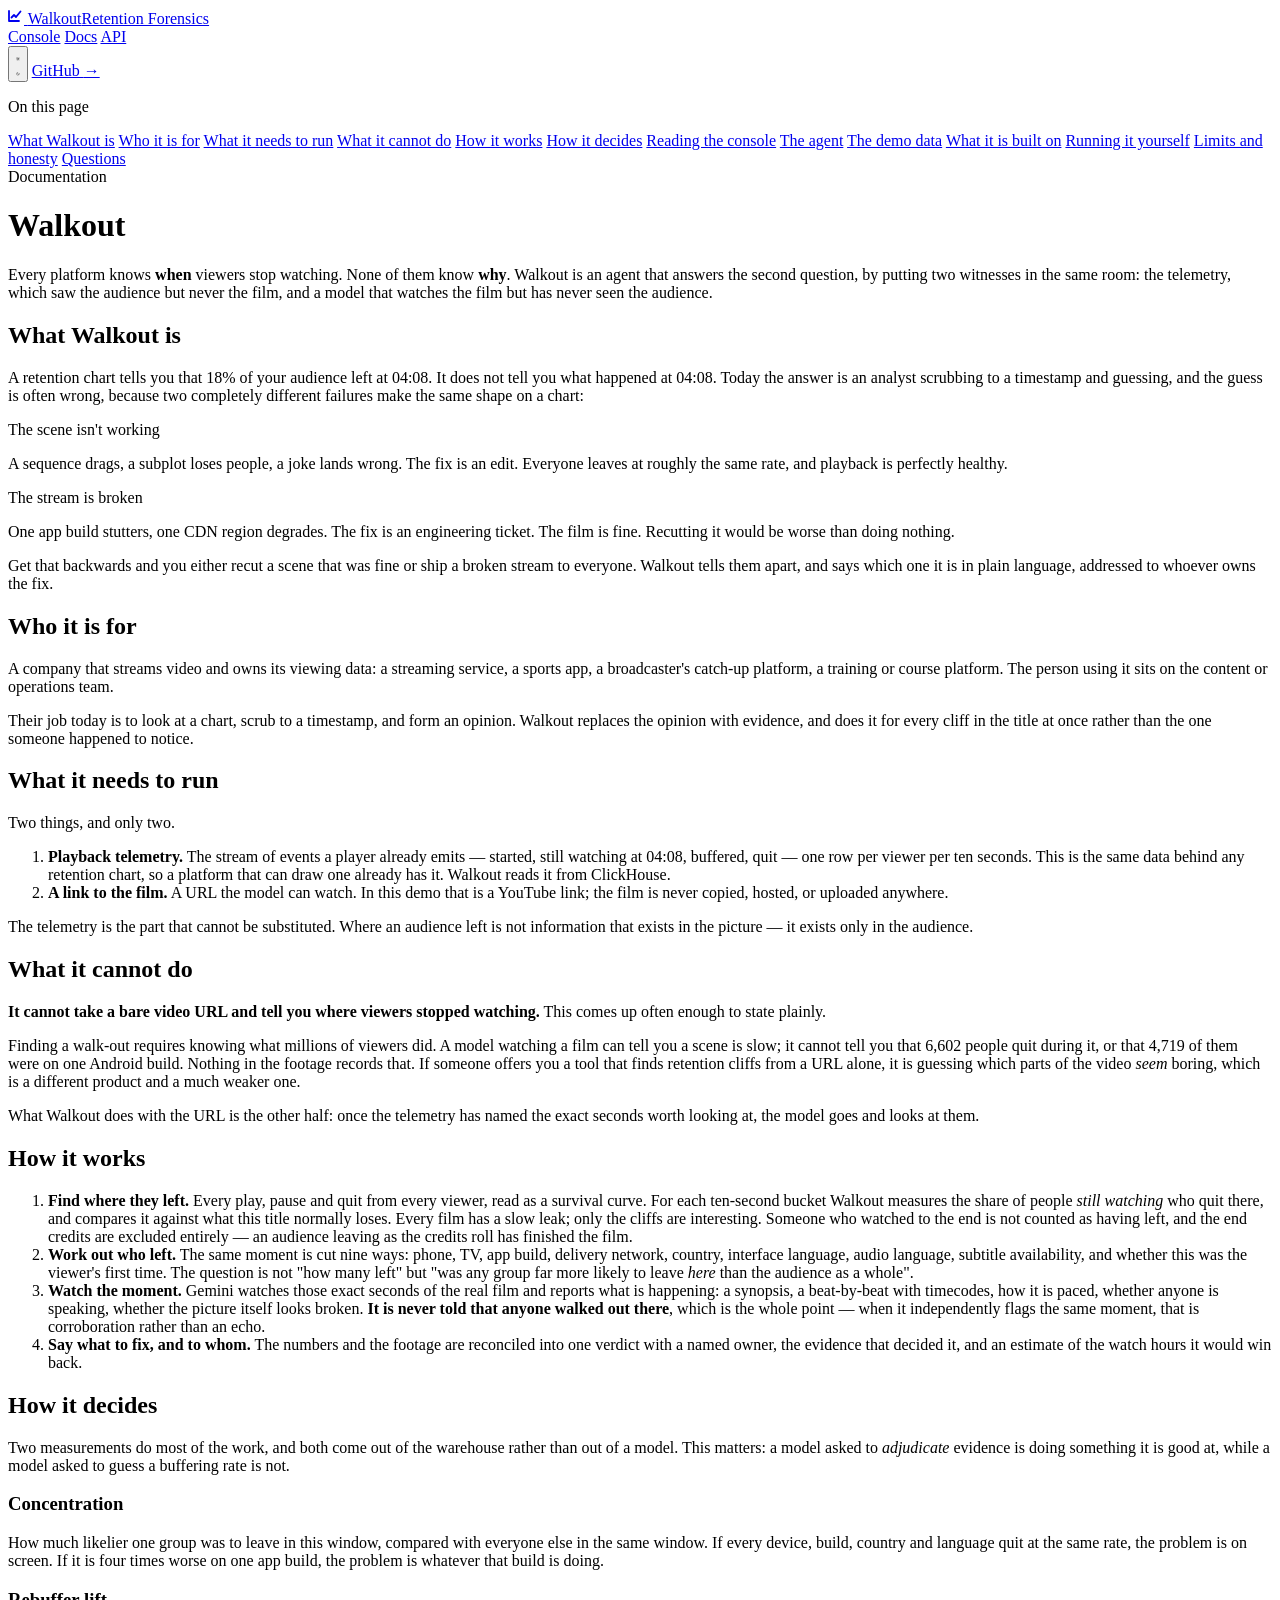
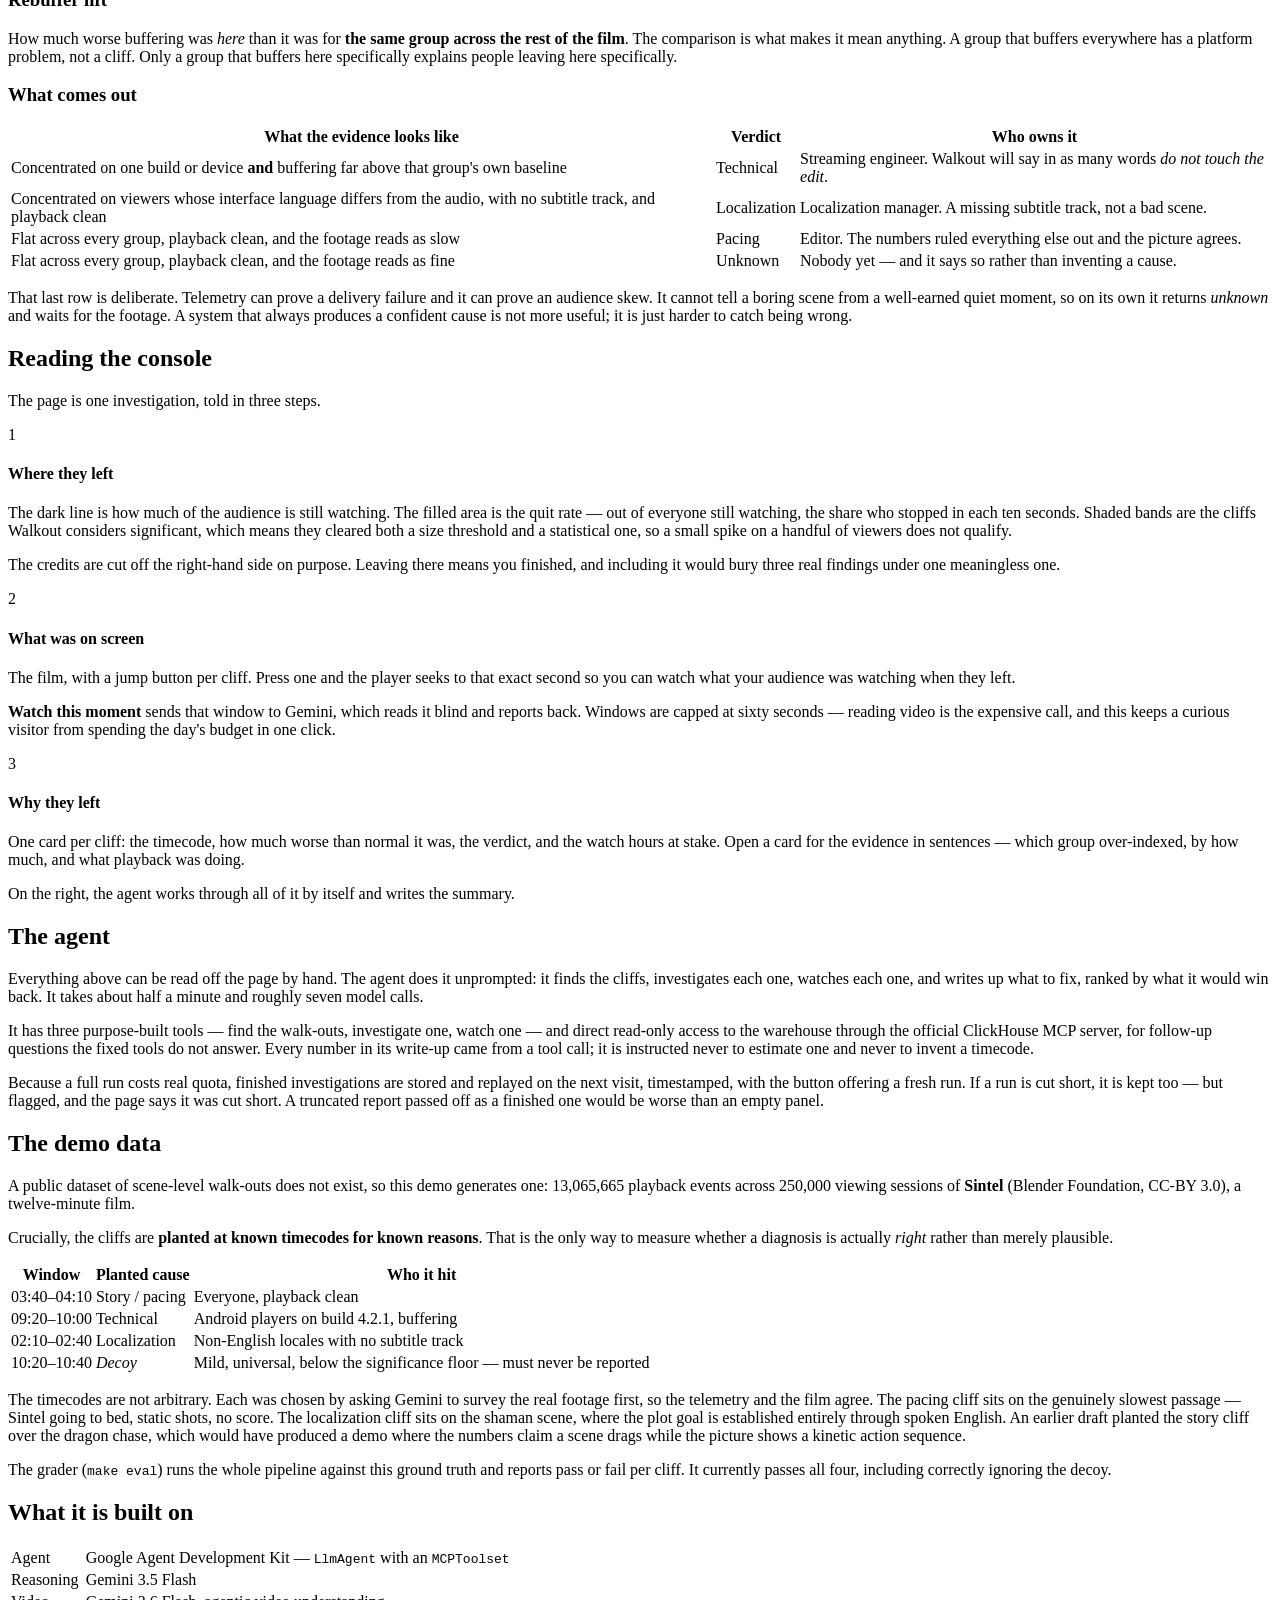
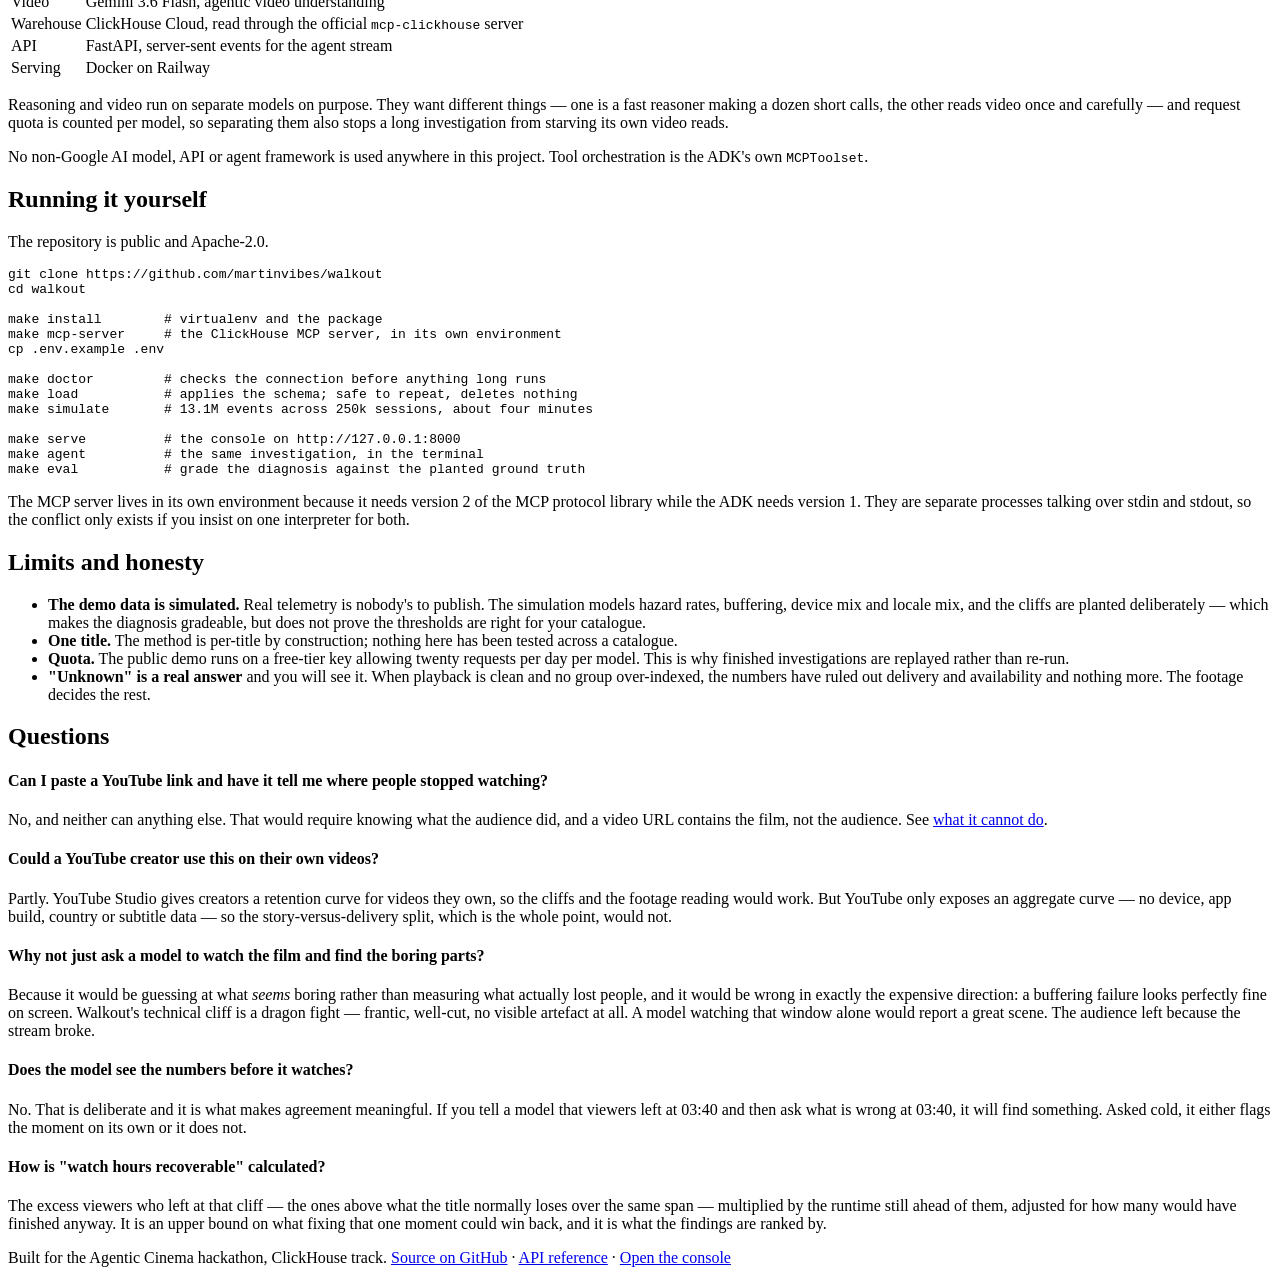
==== src/walkout/web/static/docs.html @ 2058d9d8 "Make the quiet text readable, and write the documentation The muted text colour failed the contrast " ====
<!doctype html>
<html lang="en" data-theme="light">
<head>
<meta charset="utf-8">
<meta name="viewport" content="width=device-width, initial-scale=1">
<title>Walkout — documentation</title>
<meta name="description" content="What Walkout is, who it is for, what it needs to run, and how it decides why an audience stopped watching.">
<link rel="preconnect" href="https://fonts.googleapis.com">
<link rel="preconnect" href="https://fonts.gstatic.com" crossorigin>
<link href="https://fonts.googleapis.com/css2?family=Inter+Tight:wght@400;500;600;700&family=JetBrains+Mono:wght@400;500;600&display=swap" rel="stylesheet">
<link rel="stylesheet" href="/static/styles.css">
<link rel="stylesheet" href="/static/docs.css">
<link rel="icon" href="data:image/svg+xml,<svg xmlns='http://www.w3.org/2000/svg' viewBox='0 0 100 100'><text y='.9em' font-size='90'>📉</text></svg>">
</head>
<body>

<nav class="nav" id="nav">
  <div class="shell">
    <a class="brand" href="/">
      <span class="mark" aria-hidden="true">
        <svg width="16" height="16" viewBox="0 0 16 16" fill="none" stroke="currentColor" stroke-width="1.8" stroke-linecap="round" stroke-linejoin="round">
          <path d="M1 3v10h10"/><path d="M3.5 9.5 6 7l2 2 4.5-5.5"/>
        </svg>
      </span>
      <span>Walkout<span class="sub">Retention Forensics</span></span>
    </a>

    <div class="nav-links">
      <a href="/#console">Console</a>
      <a href="/docs" class="here">Docs</a>
      <a href="/api/docs">API</a>
    </div>

    <div class="nav-right">
      <button class="icon-btn" id="theme" aria-label="Switch theme" title="Switch theme">
        <svg class="sun" viewBox="0 0 24 24" fill="none" stroke="currentColor" stroke-width="2" stroke-linecap="round"><circle cx="12" cy="12" r="4"/><path d="M12 2v2M12 20v2M4.9 4.9l1.4 1.4M17.7 17.7l1.4 1.4M2 12h2M20 12h2M4.9 19.1l1.4-1.4M17.7 6.3l1.4-1.4"/></svg>
        <svg class="moon" viewBox="0 0 24 24" fill="none" stroke="currentColor" stroke-width="2" stroke-linecap="round" stroke-linejoin="round"><path d="M21 12.8A9 9 0 1 1 11.2 3a7 7 0 0 0 9.8 9.8z"/></svg>
      </button>
      <a class="btn" href="https://github.com/martinvibes/walkout" target="_blank" rel="noopener">
        GitHub <span class="arrow">→</span>
      </a>
    </div>
  </div>
</nav>

<div class="docs shell">

  <aside class="toc" id="toc">
    <p class="toc-label">On this page</p>
    <nav>
      <a href="#what">What Walkout is</a>
      <a href="#who">Who it is for</a>
      <a href="#needs">What it needs to run</a>
      <a href="#cannot">What it cannot do</a>
      <a href="#method">How it works</a>
      <a href="#rules">How it decides</a>
      <a href="#console-guide">Reading the console</a>
      <a href="#agent">The agent</a>
      <a href="#data">The demo data</a>
      <a href="#stack">What it is built on</a>
      <a href="#run">Running it yourself</a>
      <a href="#limits">Limits and honesty</a>
      <a href="#faq">Questions</a>
    </nav>
  </aside>

  <main class="doc-body">

    <header class="doc-head">
      <span class="eyebrow static">Documentation</span>
      <h1>Walkout</h1>
      <p class="doc-lede">
        Every platform knows <b>when</b> viewers stop watching. None of them know <b>why</b>.
        Walkout is an agent that answers the second question, by putting two witnesses in the
        same room: the telemetry, which saw the audience but never the film, and a model that
        watches the film but has never seen the audience.
      </p>
    </header>

    <!-- ---------------------------------------------------------------- -->
    <section id="what">
      <h2>What Walkout is</h2>
      <p>
        A retention chart tells you that 18% of your audience left at 04:08. It does not tell
        you what happened at 04:08. Today the answer is an analyst scrubbing to a timestamp
        and guessing, and the guess is often wrong, because two completely different failures
        make the same shape on a chart:
      </p>

      <div class="two-up">
        <div class="panel">
          <span class="panel-tag" style="--tag:var(--cause-pacing)">The scene isn't working</span>
          <p>A sequence drags, a subplot loses people, a joke lands wrong. The fix is an edit.
             Everyone leaves at roughly the same rate, and playback is perfectly healthy.</p>
        </div>
        <div class="panel">
          <span class="panel-tag" style="--tag:var(--cause-technical)">The stream is broken</span>
          <p>One app build stutters, one CDN region degrades. The fix is an engineering ticket.
             The film is fine. Recutting it would be worse than doing nothing.</p>
        </div>
      </div>

      <p>
        Get that backwards and you either recut a scene that was fine or ship a broken stream
        to everyone. Walkout tells them apart, and says which one it is in plain language,
        addressed to whoever owns the fix.
      </p>
    </section>

    <!-- ---------------------------------------------------------------- -->
    <section id="who">
      <h2>Who it is for</h2>
      <p>
        A company that streams video and owns its viewing data: a streaming service, a sports
        app, a broadcaster's catch-up platform, a training or course platform. The person
        using it sits on the content or operations team.
      </p>
      <p>
        Their job today is to look at a chart, scrub to a timestamp, and form an opinion.
        Walkout replaces the opinion with evidence, and does it for every cliff in the title
        at once rather than the one someone happened to notice.
      </p>
    </section>

    <!-- ---------------------------------------------------------------- -->
    <section id="needs">
      <h2>What it needs to run</h2>
      <p>Two things, and only two.</p>

      <ol class="steps">
        <li>
          <b>Playback telemetry.</b> The stream of events a player already emits — started,
          still watching at 04:08, buffered, quit — one row per viewer per ten seconds. This
          is the same data behind any retention chart, so a platform that can draw one already
          has it. Walkout reads it from ClickHouse.
        </li>
        <li>
          <b>A link to the film.</b> A URL the model can watch. In this demo that is a YouTube
          link; the film is never copied, hosted, or uploaded anywhere.
        </li>
      </ol>

      <p class="callout">
        The telemetry is the part that cannot be substituted. Where an audience left is not
        information that exists in the picture — it exists only in the audience.
      </p>
    </section>

    <!-- ---------------------------------------------------------------- -->
    <section id="cannot">
      <h2>What it cannot do</h2>
      <p>
        <b>It cannot take a bare video URL and tell you where viewers stopped watching.</b>
        This comes up often enough to state plainly.
      </p>
      <p>
        Finding a walk-out requires knowing what millions of viewers did. A model watching a
        film can tell you a scene is slow; it cannot tell you that 6,602 people quit during
        it, or that 4,719 of them were on one Android build. Nothing in the footage records
        that. If someone offers you a tool that finds retention cliffs from a URL alone, it is
        guessing which parts of the video <i>seem</i> boring, which is a different product and
        a much weaker one.
      </p>
      <p>
        What Walkout does with the URL is the other half: once the telemetry has named the
        exact seconds worth looking at, the model goes and looks at them.
      </p>
    </section>

    <!-- ---------------------------------------------------------------- -->
    <section id="method">
      <h2>How it works</h2>

      <ol class="steps big">
        <li>
          <b>Find where they left.</b>
          Every play, pause and quit from every viewer, read as a survival curve. For each
          ten-second bucket Walkout measures the share of people <i>still watching</i> who quit
          there, and compares it against what this title normally loses. Every film has a slow
          leak; only the cliffs are interesting. Someone who watched to the end is not counted
          as having left, and the end credits are excluded entirely — an audience leaving as
          the credits roll has finished the film.
        </li>
        <li>
          <b>Work out who left.</b>
          The same moment is cut nine ways: phone, TV, app build, delivery network, country,
          interface language, audio language, subtitle availability, and whether this was the
          viewer's first time. The question is not "how many left" but "was any group far more
          likely to leave <i>here</i> than the audience as a whole".
        </li>
        <li>
          <b>Watch the moment.</b>
          Gemini watches those exact seconds of the real film and reports what is happening:
          a synopsis, a beat-by-beat with timecodes, how it is paced, whether anyone is
          speaking, whether the picture itself looks broken. <b>It is never told that anyone
          walked out there</b>, which is the whole point — when it independently flags the same
          moment, that is corroboration rather than an echo.
        </li>
        <li>
          <b>Say what to fix, and to whom.</b>
          The numbers and the footage are reconciled into one verdict with a named owner, the
          evidence that decided it, and an estimate of the watch hours it would win back.
        </li>
      </ol>
    </section>

    <!-- ---------------------------------------------------------------- -->
    <section id="rules">
      <h2>How it decides</h2>
      <p>
        Two measurements do most of the work, and both come out of the warehouse rather than
        out of a model. This matters: a model asked to <i>adjudicate</i> evidence is doing
        something it is good at, while a model asked to guess a buffering rate is not.
      </p>

      <h3>Concentration</h3>
      <p>
        How much likelier one group was to leave in this window, compared with everyone else
        in the same window. If every device, build, country and language quit at the same rate,
        the problem is on screen. If it is four times worse on one app build, the problem is
        whatever that build is doing.
      </p>

      <h3>Rebuffer lift</h3>
      <p>
        How much worse buffering was <i>here</i> than it was for <b>the same group across the
        rest of the film</b>. The comparison is what makes it mean anything. A group that
        buffers everywhere has a platform problem, not a cliff. Only a group that buffers here
        specifically explains people leaving here specifically.
      </p>

      <h3>What comes out</h3>
      <table class="rules-table">
        <thead>
          <tr><th>What the evidence looks like</th><th>Verdict</th><th>Who owns it</th></tr>
        </thead>
        <tbody>
          <tr>
            <td>Concentrated on one build or device <b>and</b> buffering far above that group's own baseline</td>
            <td><span class="v" style="--tag:var(--cause-technical)">Technical</span></td>
            <td>Streaming engineer. Walkout will say in as many words <i>do not touch the edit</i>.</td>
          </tr>
          <tr>
            <td>Concentrated on viewers whose interface language differs from the audio, with no subtitle track, and playback clean</td>
            <td><span class="v" style="--tag:var(--cause-localization)">Localization</span></td>
            <td>Localization manager. A missing subtitle track, not a bad scene.</td>
          </tr>
          <tr>
            <td>Flat across every group, playback clean, and the footage reads as slow</td>
            <td><span class="v" style="--tag:var(--cause-pacing)">Pacing</span></td>
            <td>Editor. The numbers ruled everything else out and the picture agrees.</td>
          </tr>
          <tr>
            <td>Flat across every group, playback clean, and the footage reads as fine</td>
            <td><span class="v" style="--tag:var(--cause-unknown)">Unknown</span></td>
            <td>Nobody yet — and it says so rather than inventing a cause.</td>
          </tr>
        </tbody>
      </table>

      <p class="callout">
        That last row is deliberate. Telemetry can prove a delivery failure and it can prove an
        audience skew. It cannot tell a boring scene from a well-earned quiet moment, so on its
        own it returns <i>unknown</i> and waits for the footage. A system that always produces
        a confident cause is not more useful; it is just harder to catch being wrong.
      </p>
    </section>

    <!-- ---------------------------------------------------------------- -->
    <section id="console-guide">
      <h2>Reading the console</h2>
      <p>The page is one investigation, told in three steps.</p>

      <div class="guide">
        <div class="guide-row">
          <span class="guide-n">1</span>
          <div>
            <h4>Where they left</h4>
            <p>
              The dark line is how much of the audience is still watching. The filled area is
              the quit rate — out of everyone still watching, the share who stopped in each ten
              seconds. Shaded bands are the cliffs Walkout considers significant, which means
              they cleared both a size threshold and a statistical one, so a small spike on a
              handful of viewers does not qualify.
            </p>
            <p>
              The credits are cut off the right-hand side on purpose. Leaving there means you
              finished, and including it would bury three real findings under one meaningless one.
            </p>
          </div>
        </div>

        <div class="guide-row">
          <span class="guide-n">2</span>
          <div>
            <h4>What was on screen</h4>
            <p>
              The film, with a jump button per cliff. Press one and the player seeks to that
              exact second so you can watch what your audience was watching when they left.
            </p>
            <p>
              <b>Watch this moment</b> sends that window to Gemini, which reads it blind and
              reports back. Windows are capped at sixty seconds — reading video is the expensive
              call, and this keeps a curious visitor from spending the day's budget in one click.
            </p>
          </div>
        </div>

        <div class="guide-row">
          <span class="guide-n">3</span>
          <div>
            <h4>Why they left</h4>
            <p>
              One card per cliff: the timecode, how much worse than normal it was, the verdict,
              and the watch hours at stake. Open a card for the evidence in sentences — which
              group over-indexed, by how much, and what playback was doing.
            </p>
            <p>
              On the right, the agent works through all of it by itself and writes the summary.
            </p>
          </div>
        </div>
      </div>
    </section>

    <!-- ---------------------------------------------------------------- -->
    <section id="agent">
      <h2>The agent</h2>
      <p>
        Everything above can be read off the page by hand. The agent does it unprompted: it
        finds the cliffs, investigates each one, watches each one, and writes up what to fix,
        ranked by what it would win back. It takes about half a minute and roughly seven model
        calls.
      </p>
      <p>
        It has three purpose-built tools — find the walk-outs, investigate one, watch one — and
        direct read-only access to the warehouse through the official ClickHouse MCP server,
        for follow-up questions the fixed tools do not answer. Every number in its write-up came
        from a tool call; it is instructed never to estimate one and never to invent a timecode.
      </p>
      <p>
        Because a full run costs real quota, finished investigations are stored and replayed on
        the next visit, timestamped, with the button offering a fresh run. If a run is cut short,
        it is kept too — but flagged, and the page says it was cut short. A truncated report
        passed off as a finished one would be worse than an empty panel.
      </p>
    </section>

    <!-- ---------------------------------------------------------------- -->
    <section id="data">
      <h2>The demo data</h2>
      <p>
        A public dataset of scene-level walk-outs does not exist, so this demo generates one:
        13,065,665 playback events across 250,000 viewing sessions of
        <b>Sintel</b> (Blender Foundation, CC-BY 3.0), a twelve-minute film.
      </p>
      <p>
        Crucially, the cliffs are <b>planted at known timecodes for known reasons</b>. That is
        the only way to measure whether a diagnosis is actually <i>right</i> rather than merely
        plausible.
      </p>

      <table class="rules-table">
        <thead><tr><th>Window</th><th>Planted cause</th><th>Who it hit</th></tr></thead>
        <tbody>
          <tr><td class="mono">03:40–04:10</td><td>Story / pacing</td><td>Everyone, playback clean</td></tr>
          <tr><td class="mono">09:20–10:00</td><td>Technical</td><td>Android players on build 4.2.1, buffering</td></tr>
          <tr><td class="mono">02:10–02:40</td><td>Localization</td><td>Non-English locales with no subtitle track</td></tr>
          <tr><td class="mono">10:20–10:40</td><td><i>Decoy</i></td><td>Mild, universal, below the significance floor — must never be reported</td></tr>
        </tbody>
      </table>

      <p>
        The timecodes are not arbitrary. Each was chosen by asking Gemini to survey the real
        footage first, so the telemetry and the film agree. The pacing cliff sits on the
        genuinely slowest passage — Sintel going to bed, static shots, no score. The
        localization cliff sits on the shaman scene, where the plot goal is established
        entirely through spoken English. An earlier draft planted the story cliff over the
        dragon chase, which would have produced a demo where the numbers claim a scene drags
        while the picture shows a kinetic action sequence.
      </p>
      <p>
        The grader (<code>make eval</code>) runs the whole pipeline against this ground truth
        and reports pass or fail per cliff. It currently passes all four, including correctly
        ignoring the decoy.
      </p>
    </section>

    <!-- ---------------------------------------------------------------- -->
    <section id="stack">
      <h2>What it is built on</h2>
      <table class="rules-table">
        <tbody>
          <tr><td>Agent</td><td>Google Agent Development Kit — <code>LlmAgent</code> with an <code>MCPToolset</code></td></tr>
          <tr><td>Reasoning</td><td>Gemini 3.5 Flash</td></tr>
          <tr><td>Video</td><td>Gemini 3.6 Flash, agentic video understanding</td></tr>
          <tr><td>Warehouse</td><td>ClickHouse Cloud, read through the official <code>mcp-clickhouse</code> server</td></tr>
          <tr><td>API</td><td>FastAPI, server-sent events for the agent stream</td></tr>
          <tr><td>Serving</td><td>Docker on Railway</td></tr>
        </tbody>
      </table>
      <p>
        Reasoning and video run on separate models on purpose. They want different things — one
        is a fast reasoner making a dozen short calls, the other reads video once and carefully —
        and request quota is counted per model, so separating them also stops a long
        investigation from starving its own video reads.
      </p>
      <p>
        No non-Google AI model, API or agent framework is used anywhere in this project.
        Tool orchestration is the ADK's own <code>MCPToolset</code>.
      </p>
    </section>

    <!-- ---------------------------------------------------------------- -->
    <section id="run">
      <h2>Running it yourself</h2>
      <p>The repository is public and Apache-2.0.</p>
      <pre><code>git clone https://github.com/martinvibes/walkout
cd walkout

make install        # virtualenv and the package
make mcp-server     # the ClickHouse MCP server, in its own environment
cp .env.example .env

make doctor         # checks the connection before anything long runs
make load           # applies the schema; safe to repeat, deletes nothing
make simulate       # 13.1M events across 250k sessions, about four minutes

make serve          # the console on http://127.0.0.1:8000
make agent          # the same investigation, in the terminal
make eval           # grade the diagnosis against the planted ground truth</code></pre>
      <p>
        The MCP server lives in its own environment because it needs version 2 of the MCP
        protocol library while the ADK needs version 1. They are separate processes talking
        over stdin and stdout, so the conflict only exists if you insist on one interpreter
        for both.
      </p>
    </section>

    <!-- ---------------------------------------------------------------- -->
    <section id="limits">
      <h2>Limits and honesty</h2>
      <ul class="plain">
        <li>
          <b>The demo data is simulated.</b> Real telemetry is nobody's to publish. The
          simulation models hazard rates, buffering, device mix and locale mix, and the cliffs
          are planted deliberately — which makes the diagnosis gradeable, but does not prove
          the thresholds are right for your catalogue.
        </li>
        <li>
          <b>One title.</b> The method is per-title by construction; nothing here has been
          tested across a catalogue.
        </li>
        <li>
          <b>Quota.</b> The public demo runs on a free-tier key allowing twenty requests per
          day per model. This is why finished investigations are replayed rather than re-run.
        </li>
        <li>
          <b>"Unknown" is a real answer</b> and you will see it. When playback is clean and no
          group over-indexed, the numbers have ruled out delivery and availability and nothing
          more. The footage decides the rest.
        </li>
      </ul>
    </section>

    <!-- ---------------------------------------------------------------- -->
    <section id="faq">
      <h2>Questions</h2>

      <div class="qa">
        <h4>Can I paste a YouTube link and have it tell me where people stopped watching?</h4>
        <p>
          No, and neither can anything else. That would require knowing what the audience did,
          and a video URL contains the film, not the audience. See
          <a href="#cannot">what it cannot do</a>.
        </p>
      </div>

      <div class="qa">
        <h4>Could a YouTube creator use this on their own videos?</h4>
        <p>
          Partly. YouTube Studio gives creators a retention curve for videos they own, so the
          cliffs and the footage reading would work. But YouTube only exposes an aggregate
          curve — no device, app build, country or subtitle data — so the story-versus-delivery
          split, which is the whole point, would not.
        </p>
      </div>

      <div class="qa">
        <h4>Why not just ask a model to watch the film and find the boring parts?</h4>
        <p>
          Because it would be guessing at what <i>seems</i> boring rather than measuring what
          actually lost people, and it would be wrong in exactly the expensive direction: a
          buffering failure looks perfectly fine on screen. Walkout's technical cliff is a
          dragon fight — frantic, well-cut, no visible artefact at all. A model watching that
          window alone would report a great scene. The audience left because the stream broke.
        </p>
      </div>

      <div class="qa">
        <h4>Does the model see the numbers before it watches?</h4>
        <p>
          No. That is deliberate and it is what makes agreement meaningful. If you tell a model
          that viewers left at 03:40 and then ask what is wrong at 03:40, it will find
          something. Asked cold, it either flags the moment on its own or it does not.
        </p>
      </div>

      <div class="qa">
        <h4>How is "watch hours recoverable" calculated?</h4>
        <p>
          The excess viewers who left at that cliff — the ones above what the title normally
          loses over the same span — multiplied by the runtime still ahead of them, adjusted for
          how many would have finished anyway. It is an upper bound on what fixing that one
          moment could win back, and it is what the findings are ranked by.
        </p>
      </div>
    </section>

    <footer class="doc-foot">
      <p>
        Built for the Agentic Cinema hackathon, ClickHouse track.
        <a href="https://github.com/martinvibes/walkout" target="_blank" rel="noopener">Source on GitHub</a> ·
        <a href="/api/docs">API reference</a> ·
        <a href="/#console">Open the console</a>
      </p>
    </footer>

  </main>
</div>

<script src="/static/docs.js"></script>
</body>
</html>
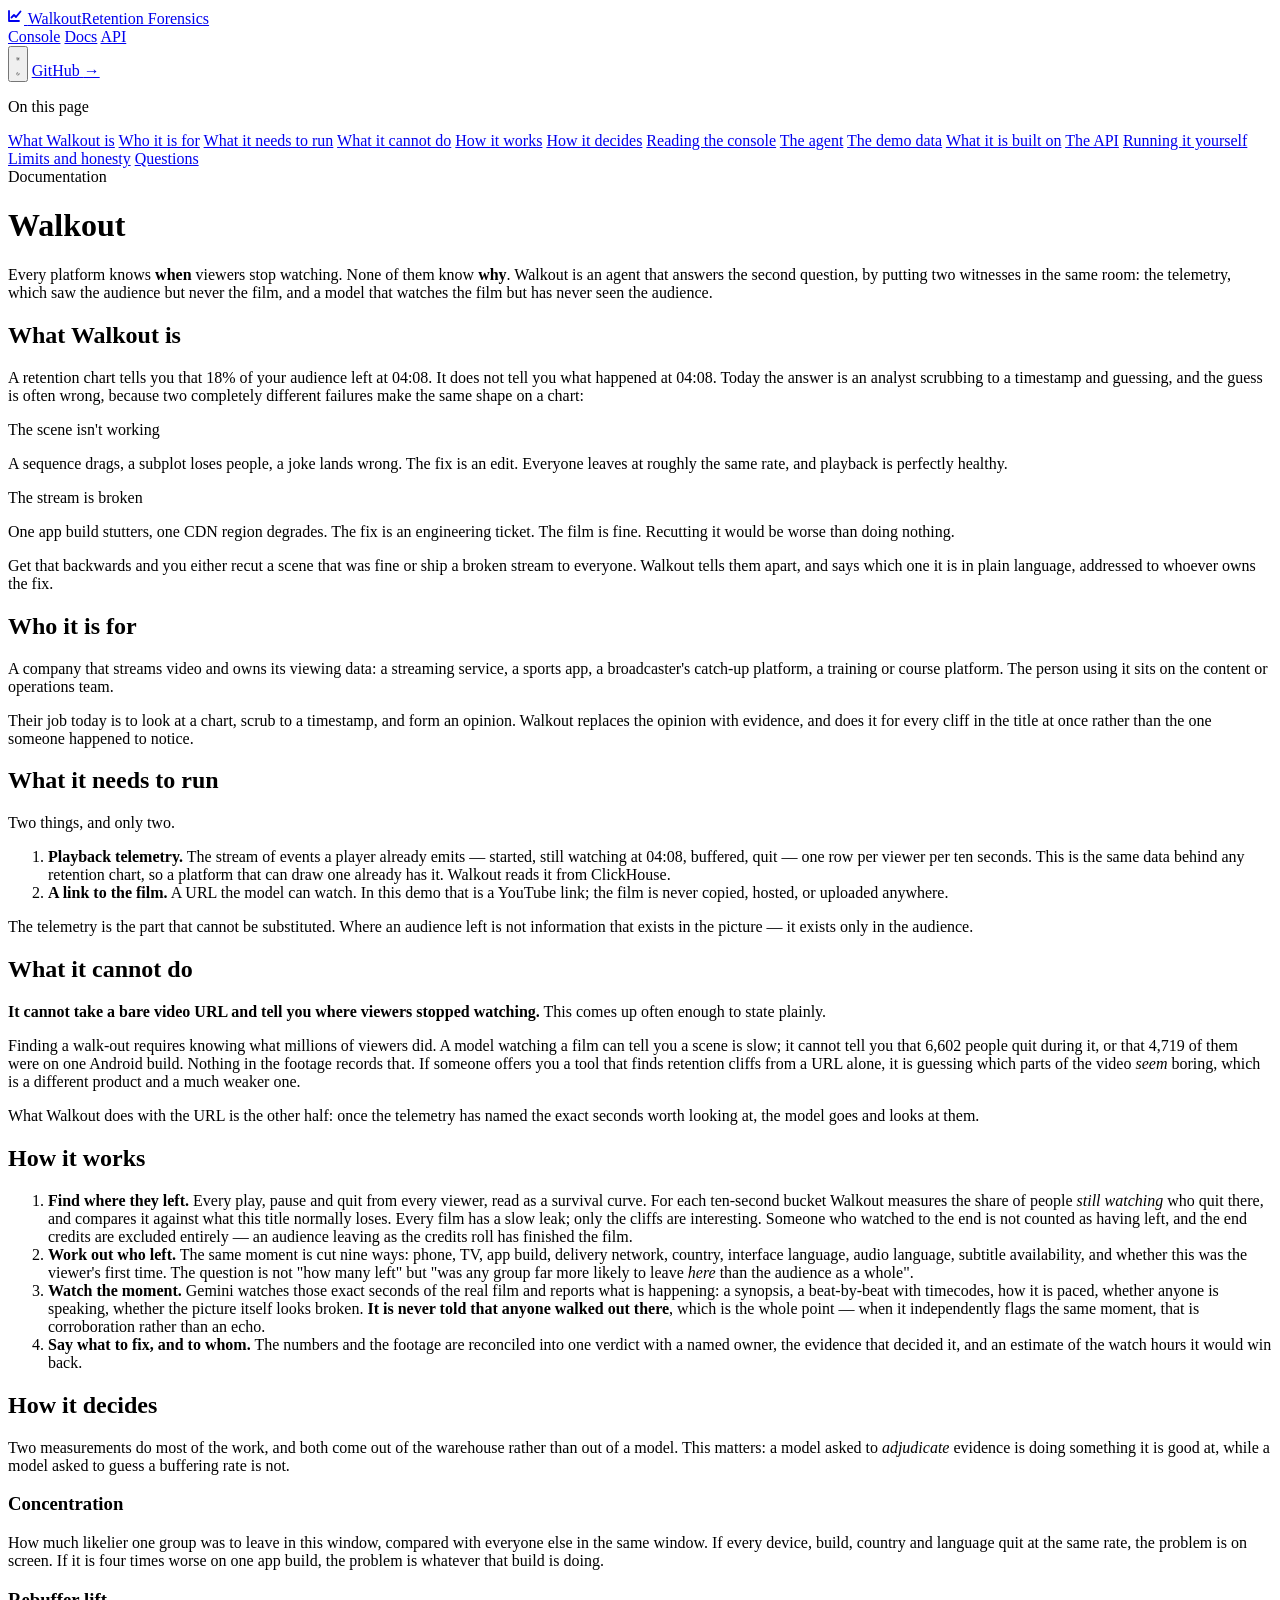
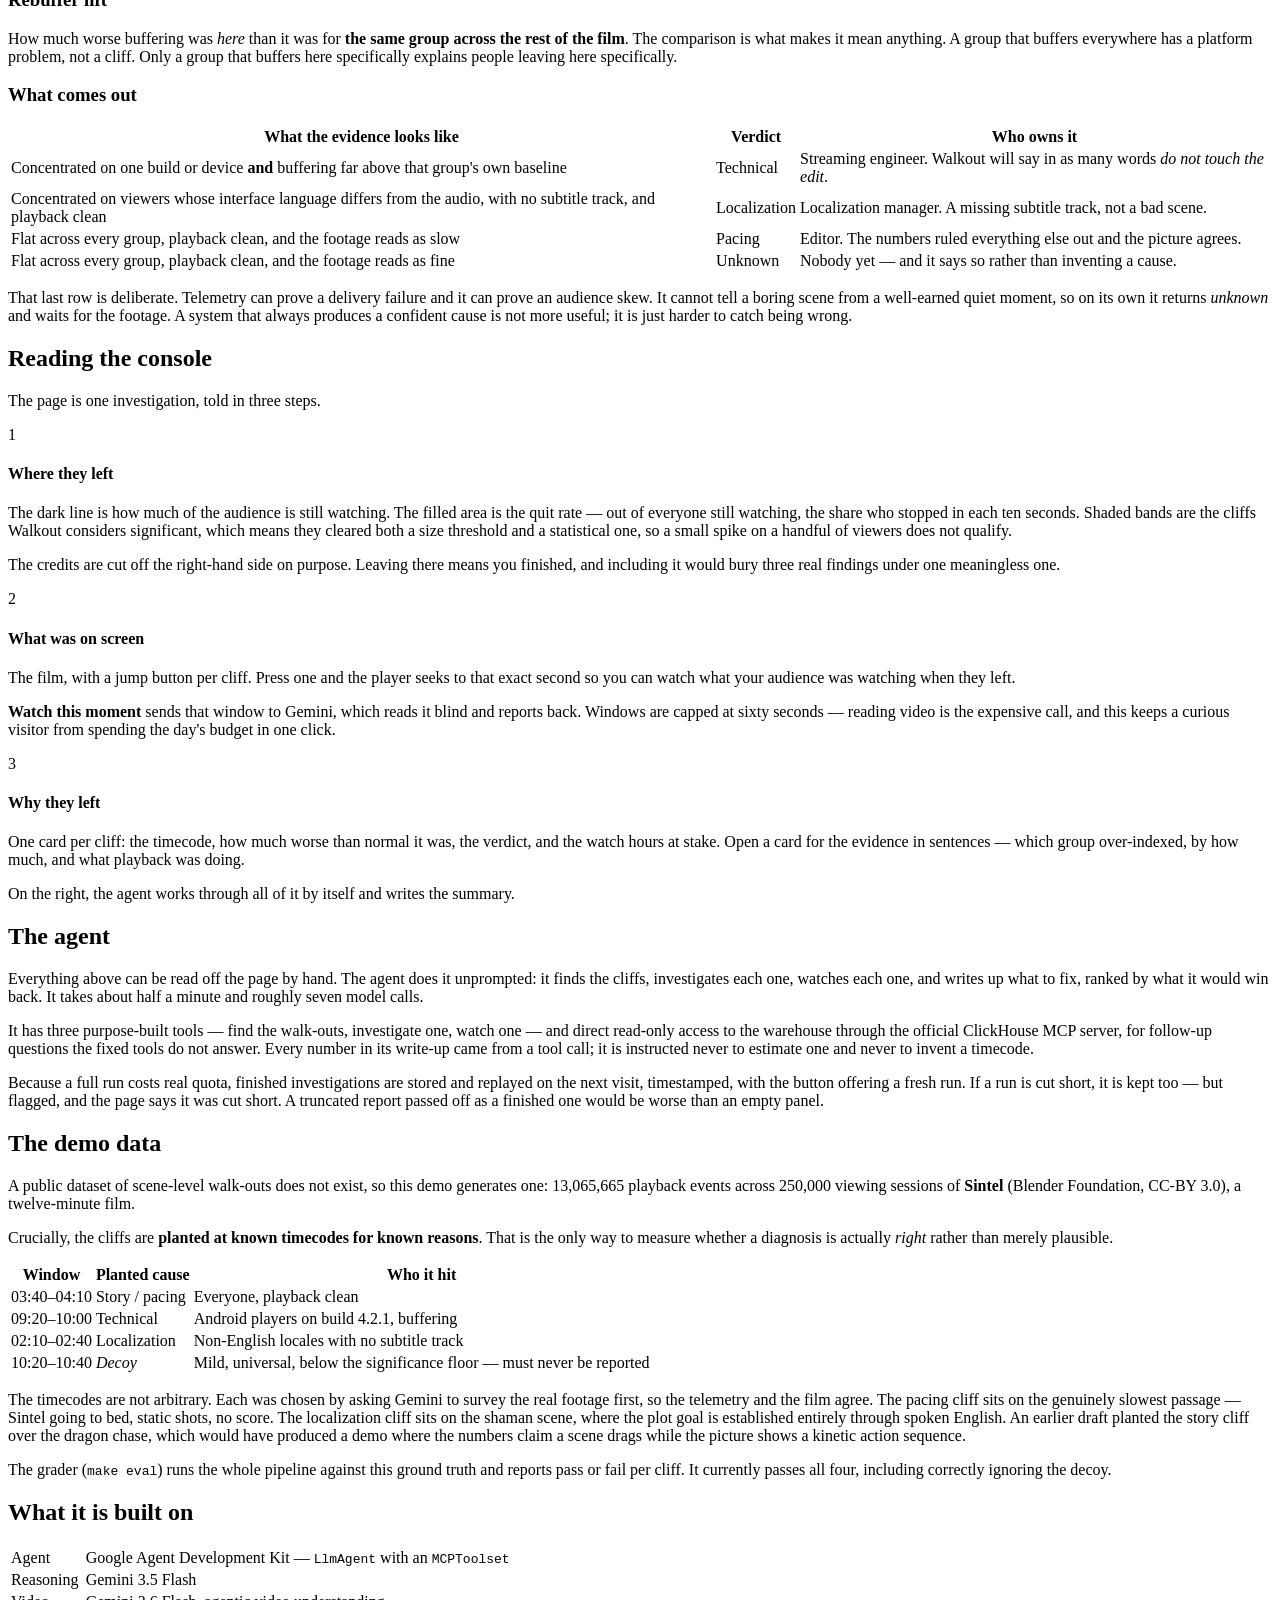
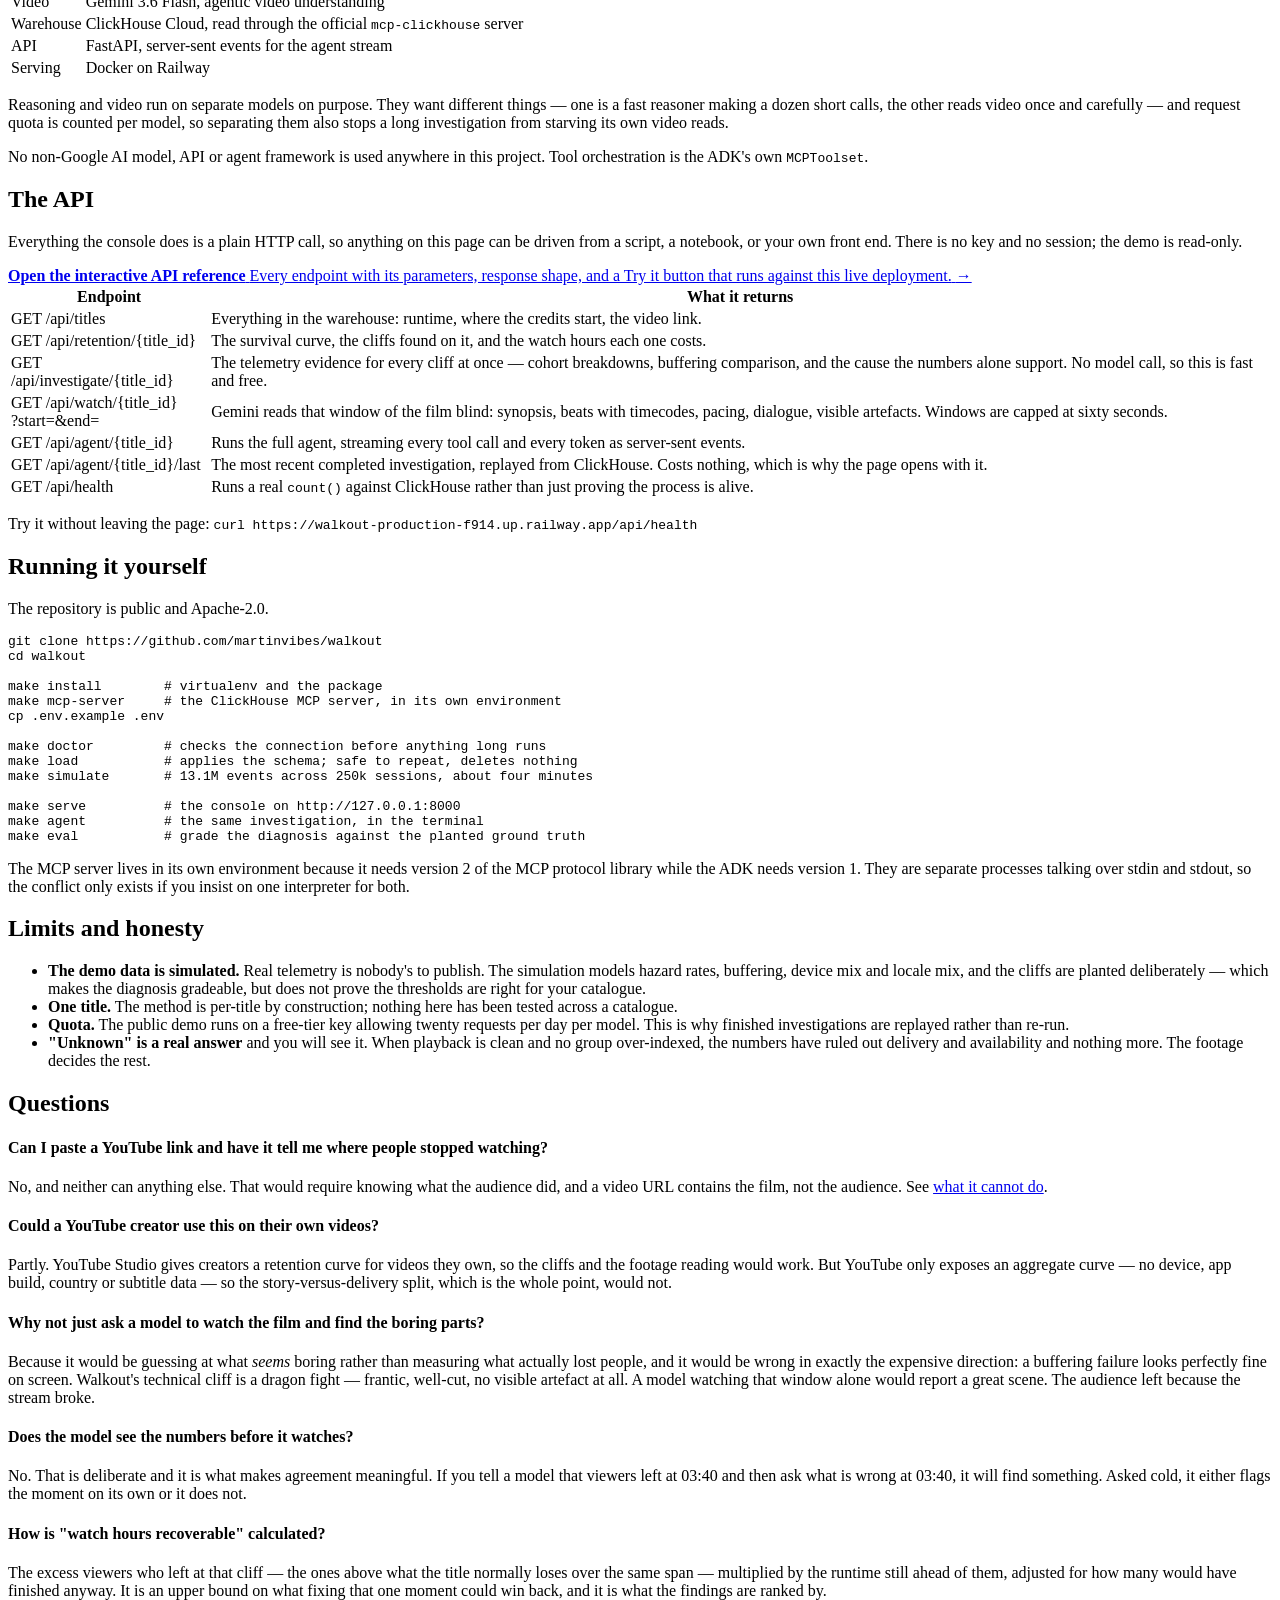
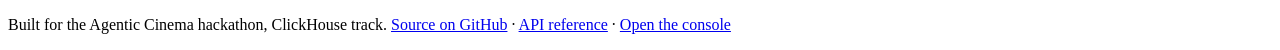
==== commit 2c778c3c: "Use the actual mark as the icon, and stop hiding the API reference The tab icon was a 📉 emoji standi" ====
--- a/src/walkout/web/static/docs.html
+++ b/src/walkout/web/static/docs.html
@@ -10,7 +10,9 @@
 <link href="https://fonts.googleapis.com/css2?family=Inter+Tight:wght@400;500;600;700&family=JetBrains+Mono:wght@400;500;600&display=swap" rel="stylesheet">
 <link rel="stylesheet" href="/static/styles.css">
 <link rel="stylesheet" href="/static/docs.css">
-<link rel="icon" href="data:image/svg+xml,<svg xmlns='http://www.w3.org/2000/svg' viewBox='0 0 100 100'><text y='.9em' font-size='90'>📉</text></svg>">
+<link rel="icon" type="image/svg+xml" href="/static/favicon.svg">
+<link rel="icon" type="image/png" sizes="32x32" href="/static/favicon-32.png">
+<link rel="apple-touch-icon" href="/static/apple-touch-icon.png">
 </head>
 <body>
 
@@ -58,6 +60,7 @@
       <a href="#agent">The agent</a>
       <a href="#data">The demo data</a>
       <a href="#stack">What it is built on</a>
+      <a href="#api">The API</a>
       <a href="#run">Running it yourself</a>
       <a href="#limits">Limits and honesty</a>
       <a href="#faq">Questions</a>
@@ -412,6 +415,70 @@
     </section>
 
     <!-- ---------------------------------------------------------------- -->
+    <section id="api">
+      <h2>The API</h2>
+      <p>
+        Everything the console does is a plain HTTP call, so anything on this page can be
+        driven from a script, a notebook, or your own front end. There is no key and no
+        session; the demo is read-only.
+      </p>
+
+      <a class="api-cta" href="/api/docs">
+        <span class="api-cta-main">
+          <b>Open the interactive API reference</b>
+          <span>Every endpoint with its parameters, response shape, and a Try&nbsp;it button that
+                runs against this live deployment.</span>
+        </span>
+        <span class="arrow">→</span>
+      </a>
+
+      <table class="rules-table">
+        <thead><tr><th>Endpoint</th><th>What it returns</th></tr></thead>
+        <tbody>
+          <tr>
+            <td class="mono">GET /api/titles</td>
+            <td>Everything in the warehouse: runtime, where the credits start, the video link.</td>
+          </tr>
+          <tr>
+            <td class="mono">GET /api/retention/{title_id}</td>
+            <td>The survival curve, the cliffs found on it, and the watch hours each one costs.</td>
+          </tr>
+          <tr>
+            <td class="mono">GET /api/investigate/{title_id}</td>
+            <td>The telemetry evidence for every cliff at once — cohort breakdowns, buffering
+                comparison, and the cause the numbers alone support. No model call, so this is
+                fast and free.</td>
+          </tr>
+          <tr>
+            <td class="mono">GET /api/watch/{title_id}<br>?start=&amp;end=</td>
+            <td>Gemini reads that window of the film blind: synopsis, beats with timecodes,
+                pacing, dialogue, visible artefacts. Windows are capped at sixty seconds.</td>
+          </tr>
+          <tr>
+            <td class="mono">GET /api/agent/{title_id}</td>
+            <td>Runs the full agent, streaming every tool call and every token as
+                server-sent events.</td>
+          </tr>
+          <tr>
+            <td class="mono">GET /api/agent/{title_id}/last</td>
+            <td>The most recent completed investigation, replayed from ClickHouse. Costs
+                nothing, which is why the page opens with it.</td>
+          </tr>
+          <tr>
+            <td class="mono">GET /api/health</td>
+            <td>Runs a real <code>count()</code> against ClickHouse rather than just proving the
+                process is alive.</td>
+          </tr>
+        </tbody>
+      </table>
+
+      <p class="callout">
+        Try it without leaving the page:
+        <code>curl https://walkout-production-f914.up.railway.app/api/health</code>
+      </p>
+    </section>
+
+    <!-- ---------------------------------------------------------------- -->
     <section id="run">
       <h2>Running it yourself</h2>
       <p>The repository is public and Apache-2.0.</p>
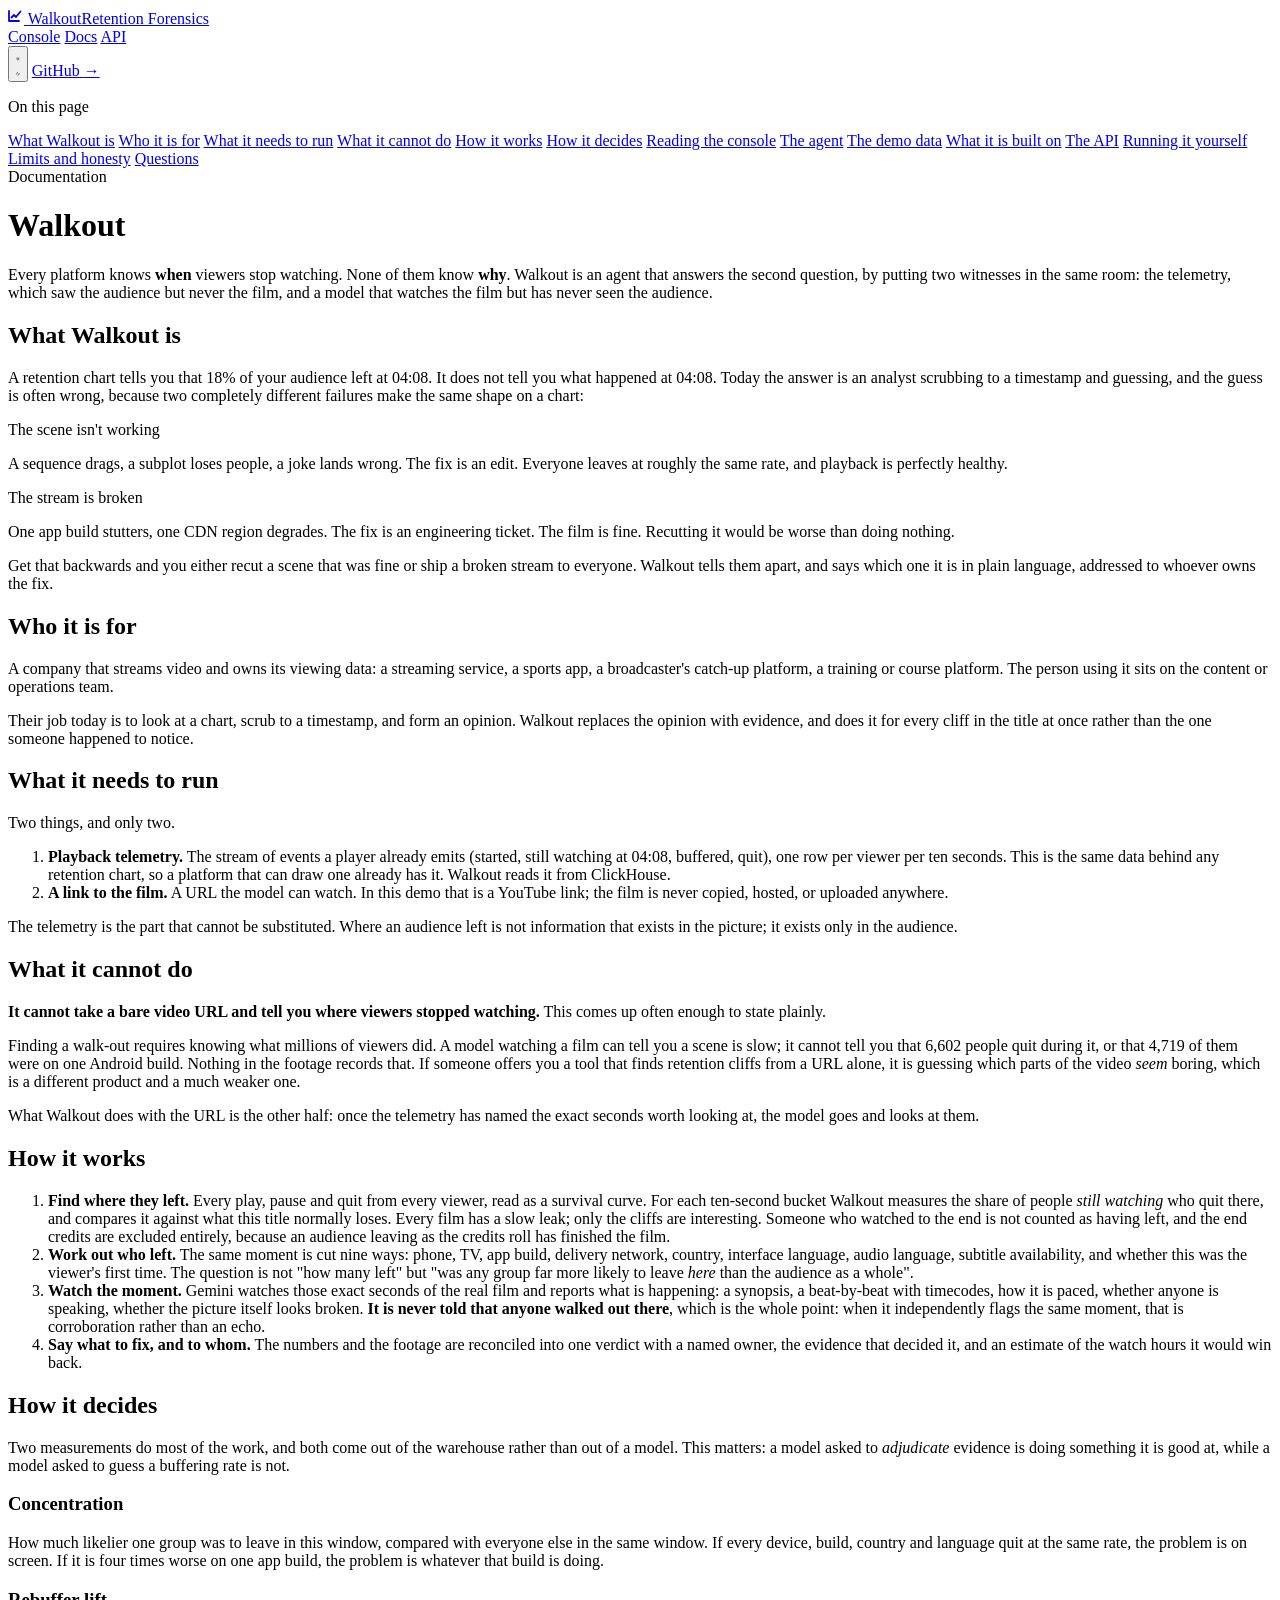
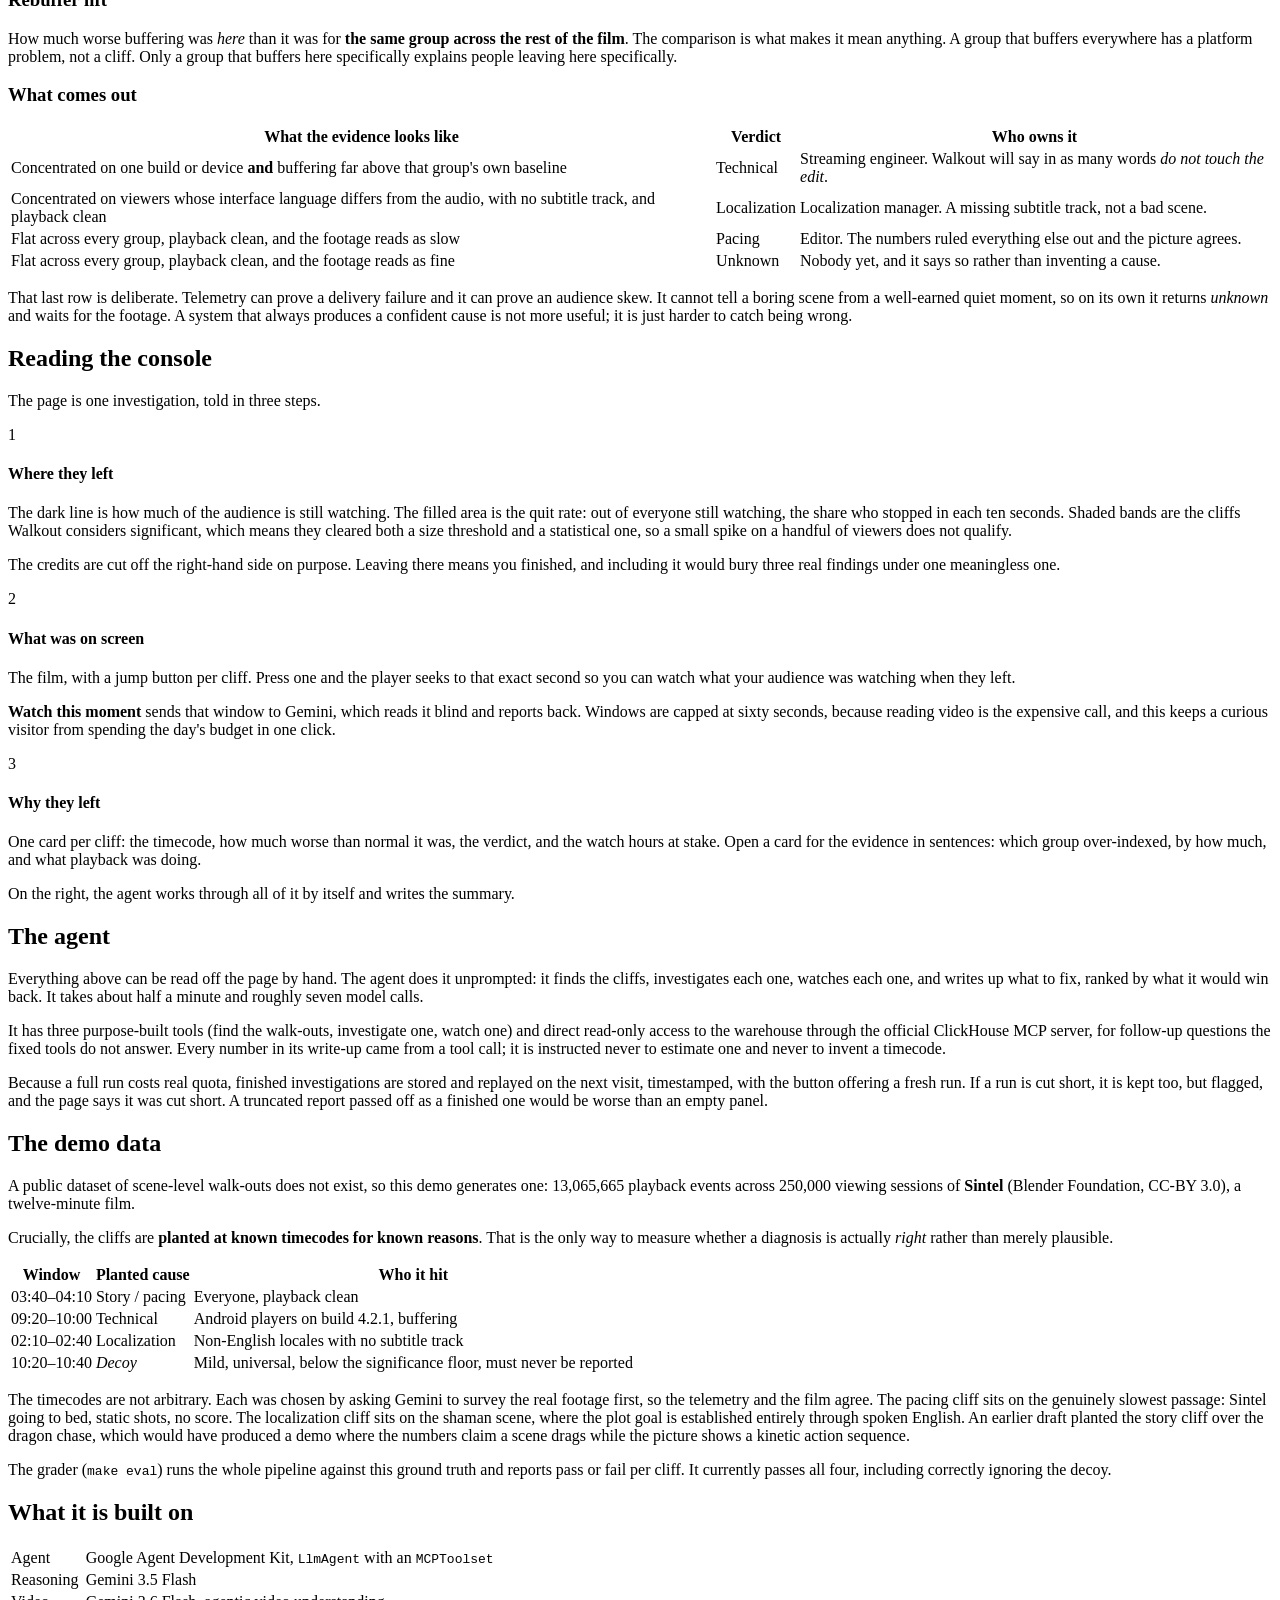
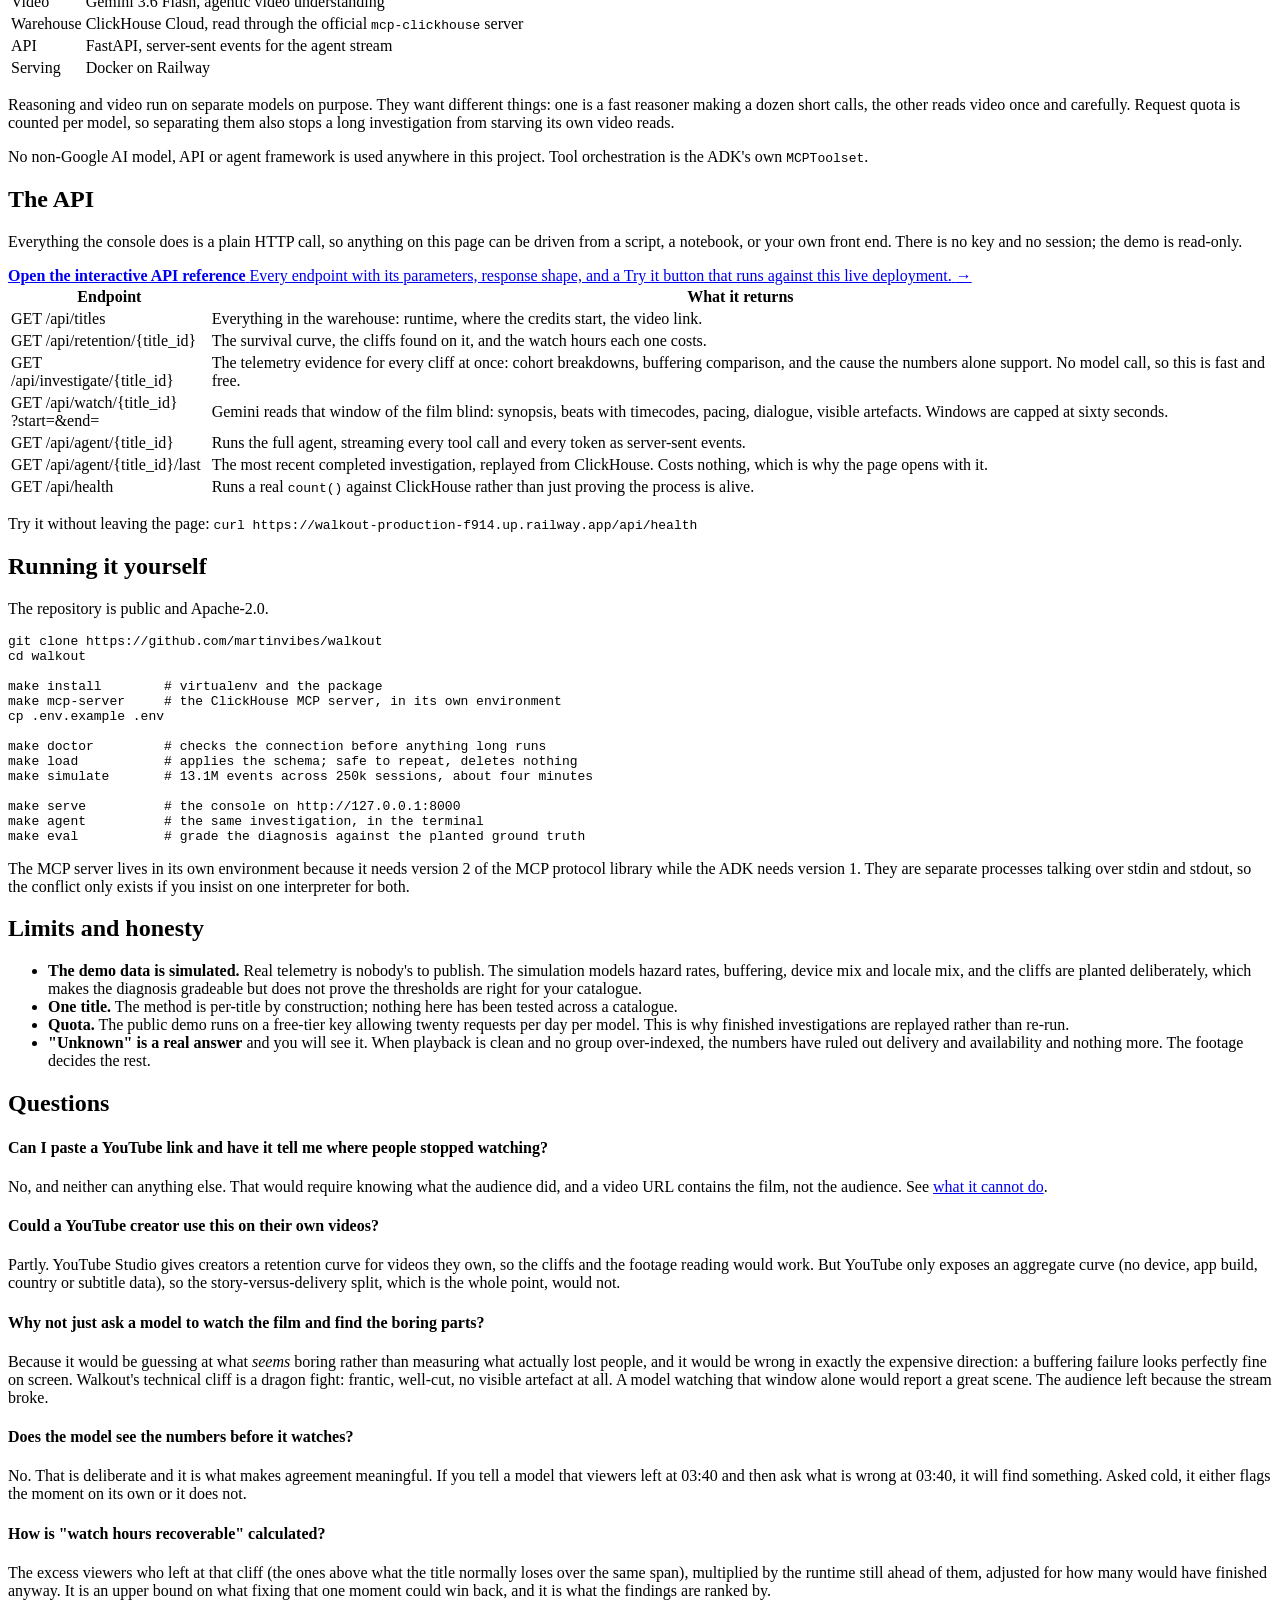
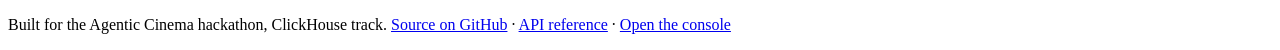
==== commit 3b0d473c: "Open the API up, split the type faces, drop the dashes Three things a visitor runs into before they " ====
--- a/src/walkout/web/static/docs.html
+++ b/src/walkout/web/static/docs.html
@@ -3,11 +3,11 @@
 <head>
 <meta charset="utf-8">
 <meta name="viewport" content="width=device-width, initial-scale=1">
-<title>Walkout — documentation</title>
+<title>Walkout: documentation</title>
 <meta name="description" content="What Walkout is, who it is for, what it needs to run, and how it decides why an audience stopped watching.">
 <link rel="preconnect" href="https://fonts.googleapis.com">
 <link rel="preconnect" href="https://fonts.gstatic.com" crossorigin>
-<link href="https://fonts.googleapis.com/css2?family=Inter+Tight:wght@400;500;600;700&family=JetBrains+Mono:wght@400;500;600&display=swap" rel="stylesheet">
+<link href="https://fonts.googleapis.com/css2?family=Inter:wght@400;450;500;600&family=Inter+Tight:wght@500;600;700&family=JetBrains+Mono:wght@400;500;600&display=swap" rel="stylesheet">
 <link rel="stylesheet" href="/static/styles.css">
 <link rel="stylesheet" href="/static/docs.css">
 <link rel="icon" type="image/svg+xml" href="/static/favicon.svg">
@@ -132,8 +132,8 @@
 
       <ol class="steps">
         <li>
-          <b>Playback telemetry.</b> The stream of events a player already emits — started,
-          still watching at 04:08, buffered, quit — one row per viewer per ten seconds. This
+          <b>Playback telemetry.</b> The stream of events a player already emits (started,
+          still watching at 04:08, buffered, quit), one row per viewer per ten seconds. This
           is the same data behind any retention chart, so a platform that can draw one already
           has it. Walkout reads it from ClickHouse.
         </li>
@@ -145,7 +145,7 @@
 
       <p class="callout">
         The telemetry is the part that cannot be substituted. Where an audience left is not
-        information that exists in the picture — it exists only in the audience.
+        information that exists in the picture; it exists only in the audience.
       </p>
     </section>
 
@@ -181,7 +181,7 @@
           ten-second bucket Walkout measures the share of people <i>still watching</i> who quit
           there, and compares it against what this title normally loses. Every film has a slow
           leak; only the cliffs are interesting. Someone who watched to the end is not counted
-          as having left, and the end credits are excluded entirely — an audience leaving as
+          as having left, and the end credits are excluded entirely, because an audience leaving as
           the credits roll has finished the film.
         </li>
         <li>
@@ -196,7 +196,7 @@
           Gemini watches those exact seconds of the real film and reports what is happening:
           a synopsis, a beat-by-beat with timecodes, how it is paced, whether anyone is
           speaking, whether the picture itself looks broken. <b>It is never told that anyone
-          walked out there</b>, which is the whole point — when it independently flags the same
+          walked out there</b>, which is the whole point: when it independently flags the same
           moment, that is corroboration rather than an echo.
         </li>
         <li>
@@ -256,7 +256,7 @@
           <tr>
             <td>Flat across every group, playback clean, and the footage reads as fine</td>
             <td><span class="v" style="--tag:var(--cause-unknown)">Unknown</span></td>
-            <td>Nobody yet — and it says so rather than inventing a cause.</td>
+            <td>Nobody yet, and it says so rather than inventing a cause.</td>
           </tr>
         </tbody>
       </table>
@@ -281,7 +281,7 @@
             <h4>Where they left</h4>
             <p>
               The dark line is how much of the audience is still watching. The filled area is
-              the quit rate — out of everyone still watching, the share who stopped in each ten
+              the quit rate: out of everyone still watching, the share who stopped in each ten
               seconds. Shaded bands are the cliffs Walkout considers significant, which means
               they cleared both a size threshold and a statistical one, so a small spike on a
               handful of viewers does not qualify.
@@ -303,7 +303,7 @@
             </p>
             <p>
               <b>Watch this moment</b> sends that window to Gemini, which reads it blind and
-              reports back. Windows are capped at sixty seconds — reading video is the expensive
+              reports back. Windows are capped at sixty seconds, because reading video is the expensive
               call, and this keeps a curious visitor from spending the day's budget in one click.
             </p>
           </div>
@@ -315,7 +315,7 @@
             <h4>Why they left</h4>
             <p>
               One card per cliff: the timecode, how much worse than normal it was, the verdict,
-              and the watch hours at stake. Open a card for the evidence in sentences — which
+              and the watch hours at stake. Open a card for the evidence in sentences: which
               group over-indexed, by how much, and what playback was doing.
             </p>
             <p>
@@ -336,7 +336,7 @@
         calls.
       </p>
       <p>
-        It has three purpose-built tools — find the walk-outs, investigate one, watch one — and
+        It has three purpose-built tools (find the walk-outs, investigate one, watch one) and
         direct read-only access to the warehouse through the official ClickHouse MCP server,
         for follow-up questions the fixed tools do not answer. Every number in its write-up came
         from a tool call; it is instructed never to estimate one and never to invent a timecode.
@@ -344,7 +344,7 @@
       <p>
         Because a full run costs real quota, finished investigations are stored and replayed on
         the next visit, timestamped, with the button offering a fresh run. If a run is cut short,
-        it is kept too — but flagged, and the page says it was cut short. A truncated report
+        it is kept too, but flagged, and the page says it was cut short. A truncated report
         passed off as a finished one would be worse than an empty panel.
       </p>
     </section>
@@ -369,14 +369,14 @@
           <tr><td class="mono">03:40–04:10</td><td>Story / pacing</td><td>Everyone, playback clean</td></tr>
           <tr><td class="mono">09:20–10:00</td><td>Technical</td><td>Android players on build 4.2.1, buffering</td></tr>
           <tr><td class="mono">02:10–02:40</td><td>Localization</td><td>Non-English locales with no subtitle track</td></tr>
-          <tr><td class="mono">10:20–10:40</td><td><i>Decoy</i></td><td>Mild, universal, below the significance floor — must never be reported</td></tr>
+          <tr><td class="mono">10:20–10:40</td><td><i>Decoy</i></td><td>Mild, universal, below the significance floor, must never be reported</td></tr>
         </tbody>
       </table>
 
       <p>
         The timecodes are not arbitrary. Each was chosen by asking Gemini to survey the real
         footage first, so the telemetry and the film agree. The pacing cliff sits on the
-        genuinely slowest passage — Sintel going to bed, static shots, no score. The
+        genuinely slowest passage: Sintel going to bed, static shots, no score. The
         localization cliff sits on the shaman scene, where the plot goal is established
         entirely through spoken English. An earlier draft planted the story cliff over the
         dragon chase, which would have produced a demo where the numbers claim a scene drags
@@ -394,7 +394,7 @@
       <h2>What it is built on</h2>
       <table class="rules-table">
         <tbody>
-          <tr><td>Agent</td><td>Google Agent Development Kit — <code>LlmAgent</code> with an <code>MCPToolset</code></td></tr>
+          <tr><td>Agent</td><td>Google Agent Development Kit, <code>LlmAgent</code> with an <code>MCPToolset</code></td></tr>
           <tr><td>Reasoning</td><td>Gemini 3.5 Flash</td></tr>
           <tr><td>Video</td><td>Gemini 3.6 Flash, agentic video understanding</td></tr>
           <tr><td>Warehouse</td><td>ClickHouse Cloud, read through the official <code>mcp-clickhouse</code> server</td></tr>
@@ -403,9 +403,9 @@
         </tbody>
       </table>
       <p>
-        Reasoning and video run on separate models on purpose. They want different things — one
-        is a fast reasoner making a dozen short calls, the other reads video once and carefully —
-        and request quota is counted per model, so separating them also stops a long
+        Reasoning and video run on separate models on purpose. They want different things: one
+        is a fast reasoner making a dozen short calls, the other reads video once and carefully.
+        Request quota is counted per model, so separating them also stops a long
         investigation from starving its own video reads.
       </p>
       <p>
@@ -445,7 +445,7 @@
           </tr>
           <tr>
             <td class="mono">GET /api/investigate/{title_id}</td>
-            <td>The telemetry evidence for every cliff at once — cohort breakdowns, buffering
+            <td>The telemetry evidence for every cliff at once: cohort breakdowns, buffering
                 comparison, and the cause the numbers alone support. No model call, so this is
                 fast and free.</td>
           </tr>
@@ -511,7 +511,7 @@
         <li>
           <b>The demo data is simulated.</b> Real telemetry is nobody's to publish. The
           simulation models hazard rates, buffering, device mix and locale mix, and the cliffs
-          are planted deliberately — which makes the diagnosis gradeable, but does not prove
+          are planted deliberately, which makes the diagnosis gradeable but does not prove
           the thresholds are right for your catalogue.
         </li>
         <li>
@@ -548,7 +548,7 @@
         <p>
           Partly. YouTube Studio gives creators a retention curve for videos they own, so the
           cliffs and the footage reading would work. But YouTube only exposes an aggregate
-          curve — no device, app build, country or subtitle data — so the story-versus-delivery
+          curve (no device, app build, country or subtitle data), so the story-versus-delivery
           split, which is the whole point, would not.
         </p>
       </div>
@@ -559,7 +559,7 @@
           Because it would be guessing at what <i>seems</i> boring rather than measuring what
           actually lost people, and it would be wrong in exactly the expensive direction: a
           buffering failure looks perfectly fine on screen. Walkout's technical cliff is a
-          dragon fight — frantic, well-cut, no visible artefact at all. A model watching that
+          dragon fight: frantic, well-cut, no visible artefact at all. A model watching that
           window alone would report a great scene. The audience left because the stream broke.
         </p>
       </div>
@@ -576,8 +576,8 @@
       <div class="qa">
         <h4>How is "watch hours recoverable" calculated?</h4>
         <p>
-          The excess viewers who left at that cliff — the ones above what the title normally
-          loses over the same span — multiplied by the runtime still ahead of them, adjusted for
+          The excess viewers who left at that cliff (the ones above what the title normally
+          loses over the same span), multiplied by the runtime still ahead of them, adjusted for
           how many would have finished anyway. It is an upper bound on what fixing that one
           moment could win back, and it is what the findings are ranked by.
         </p>
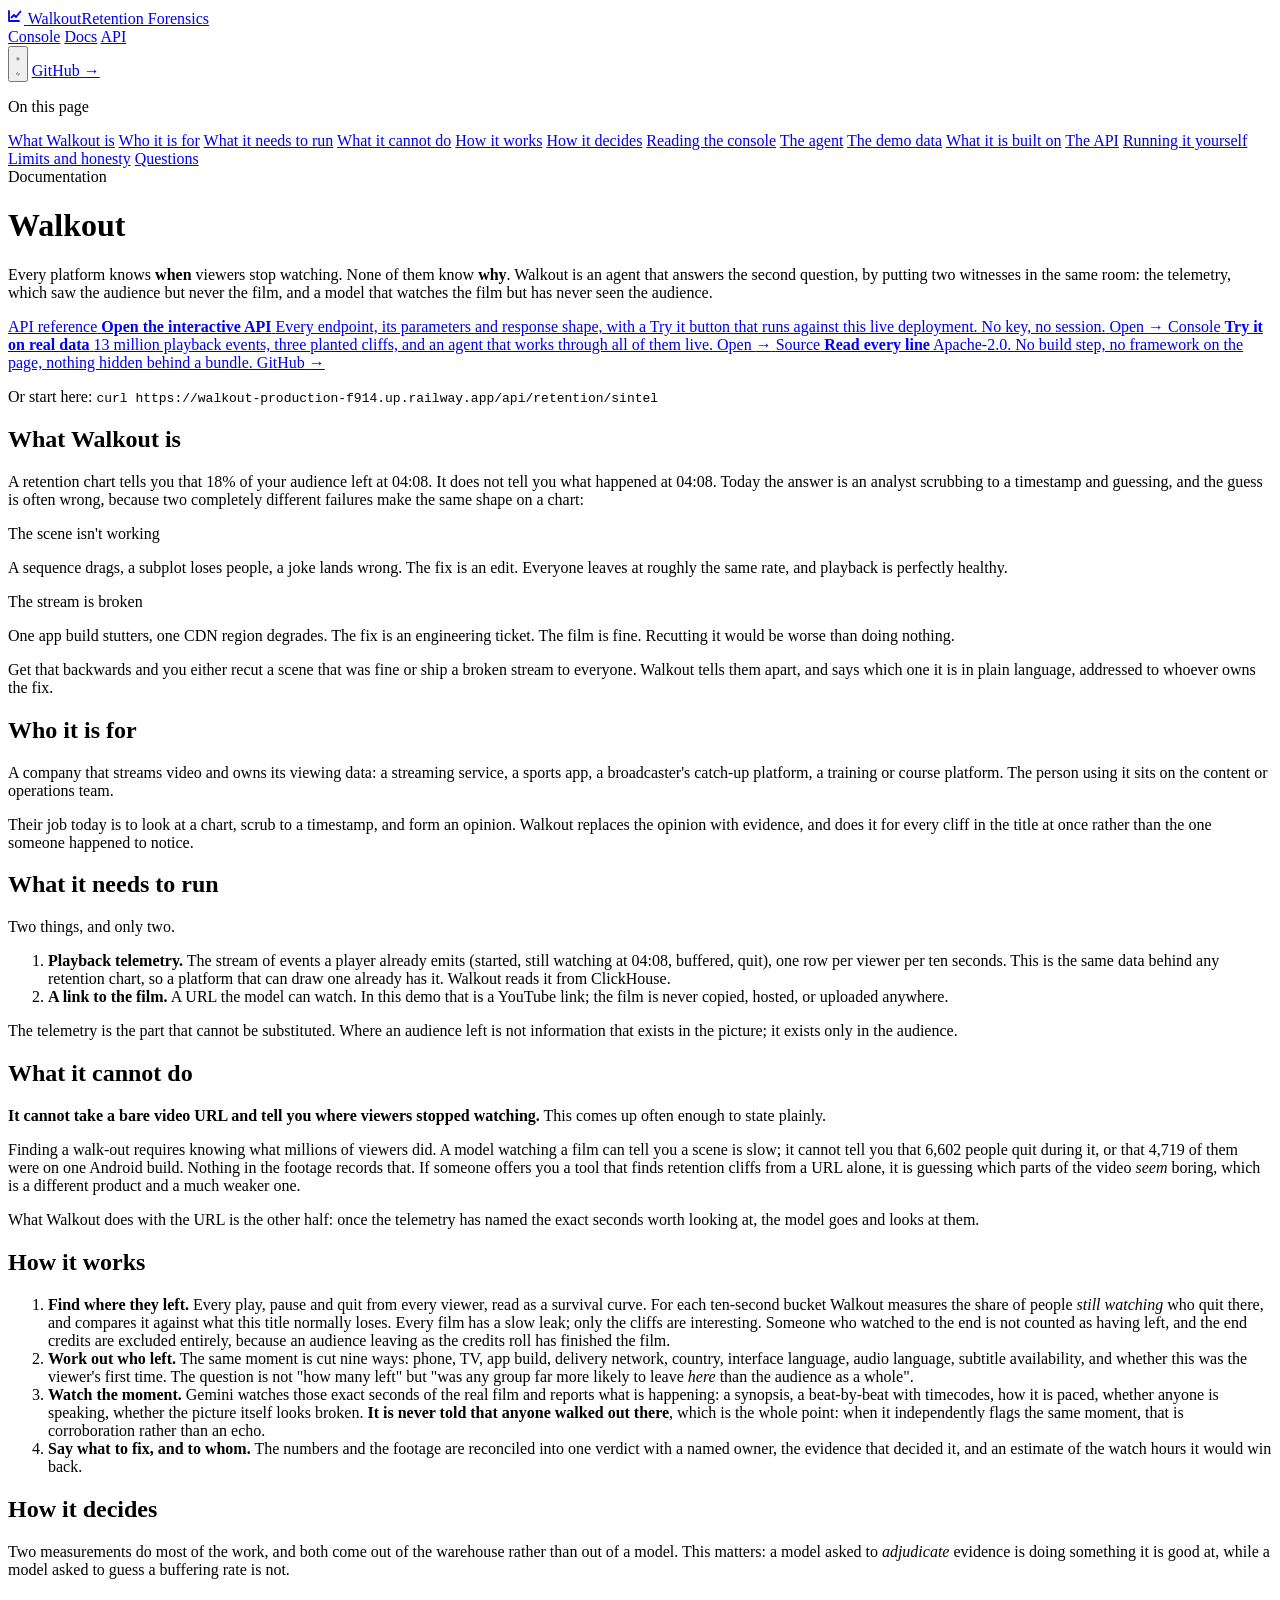
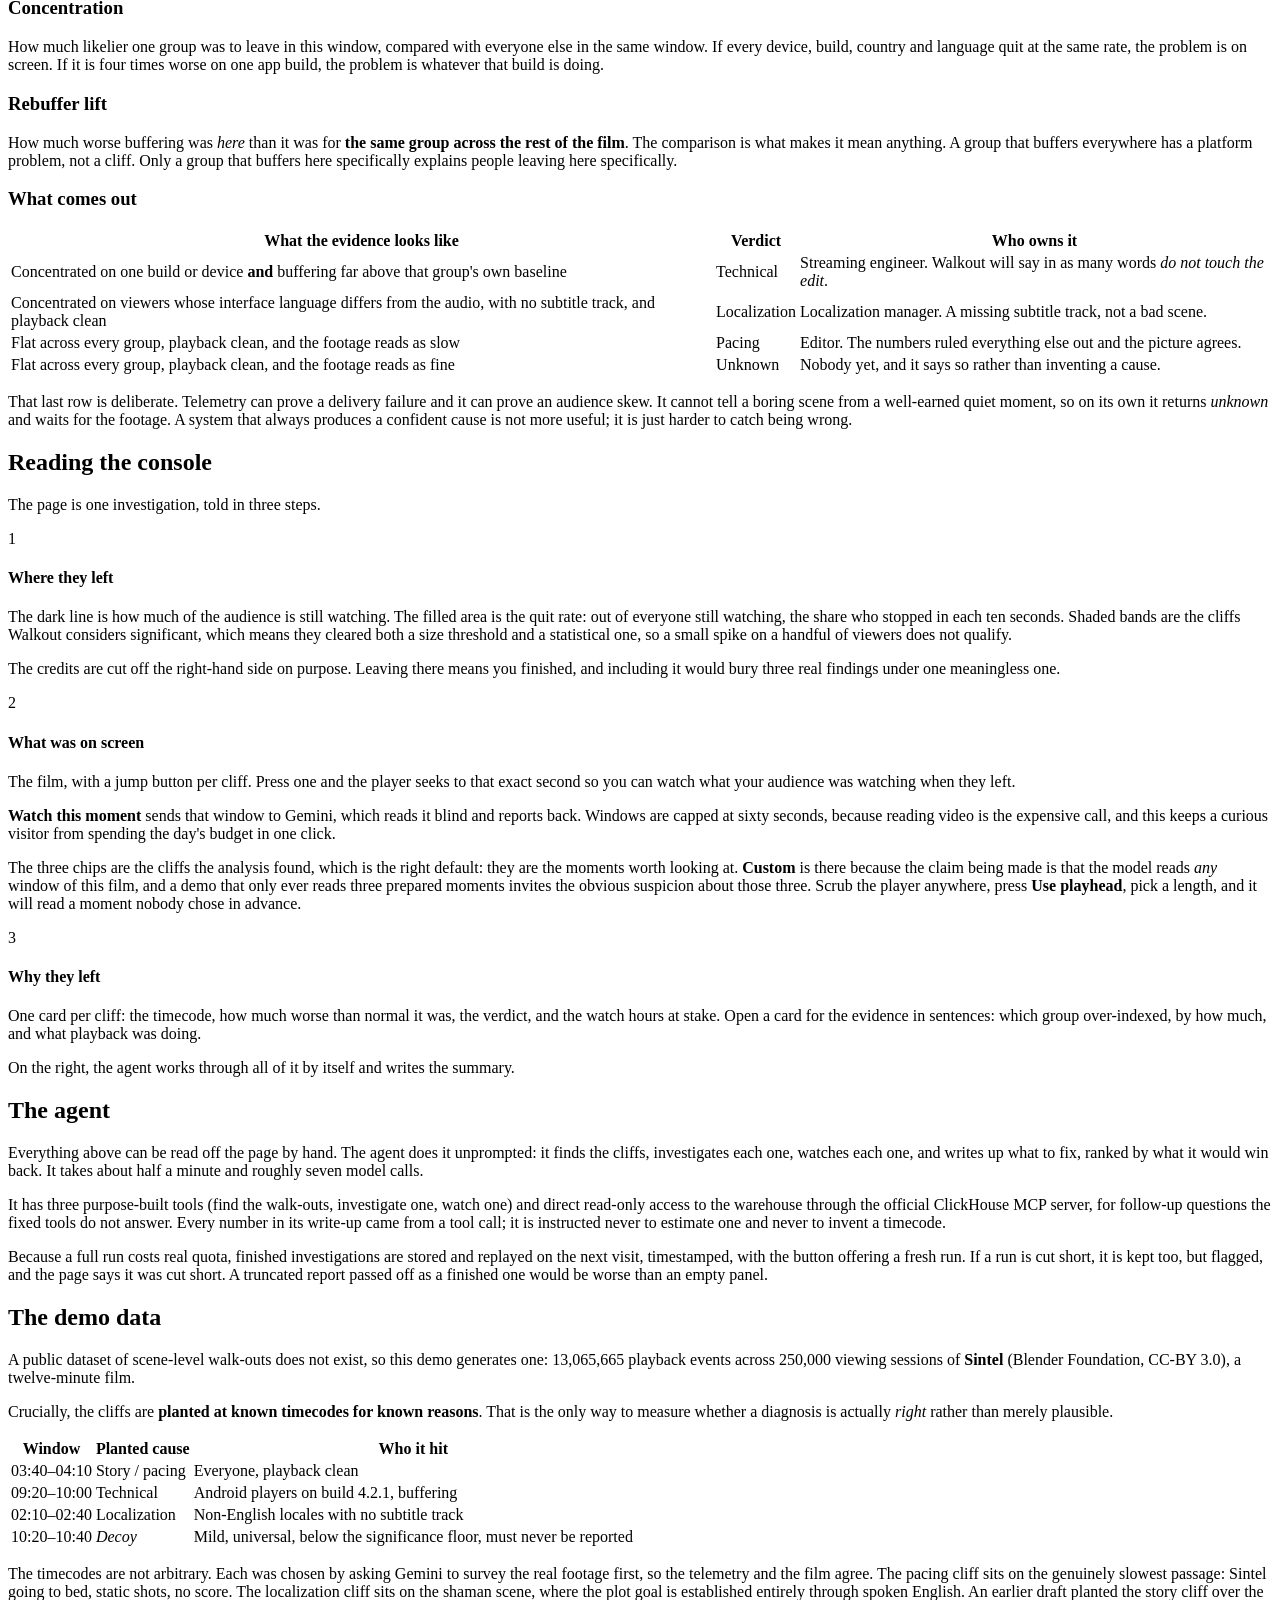
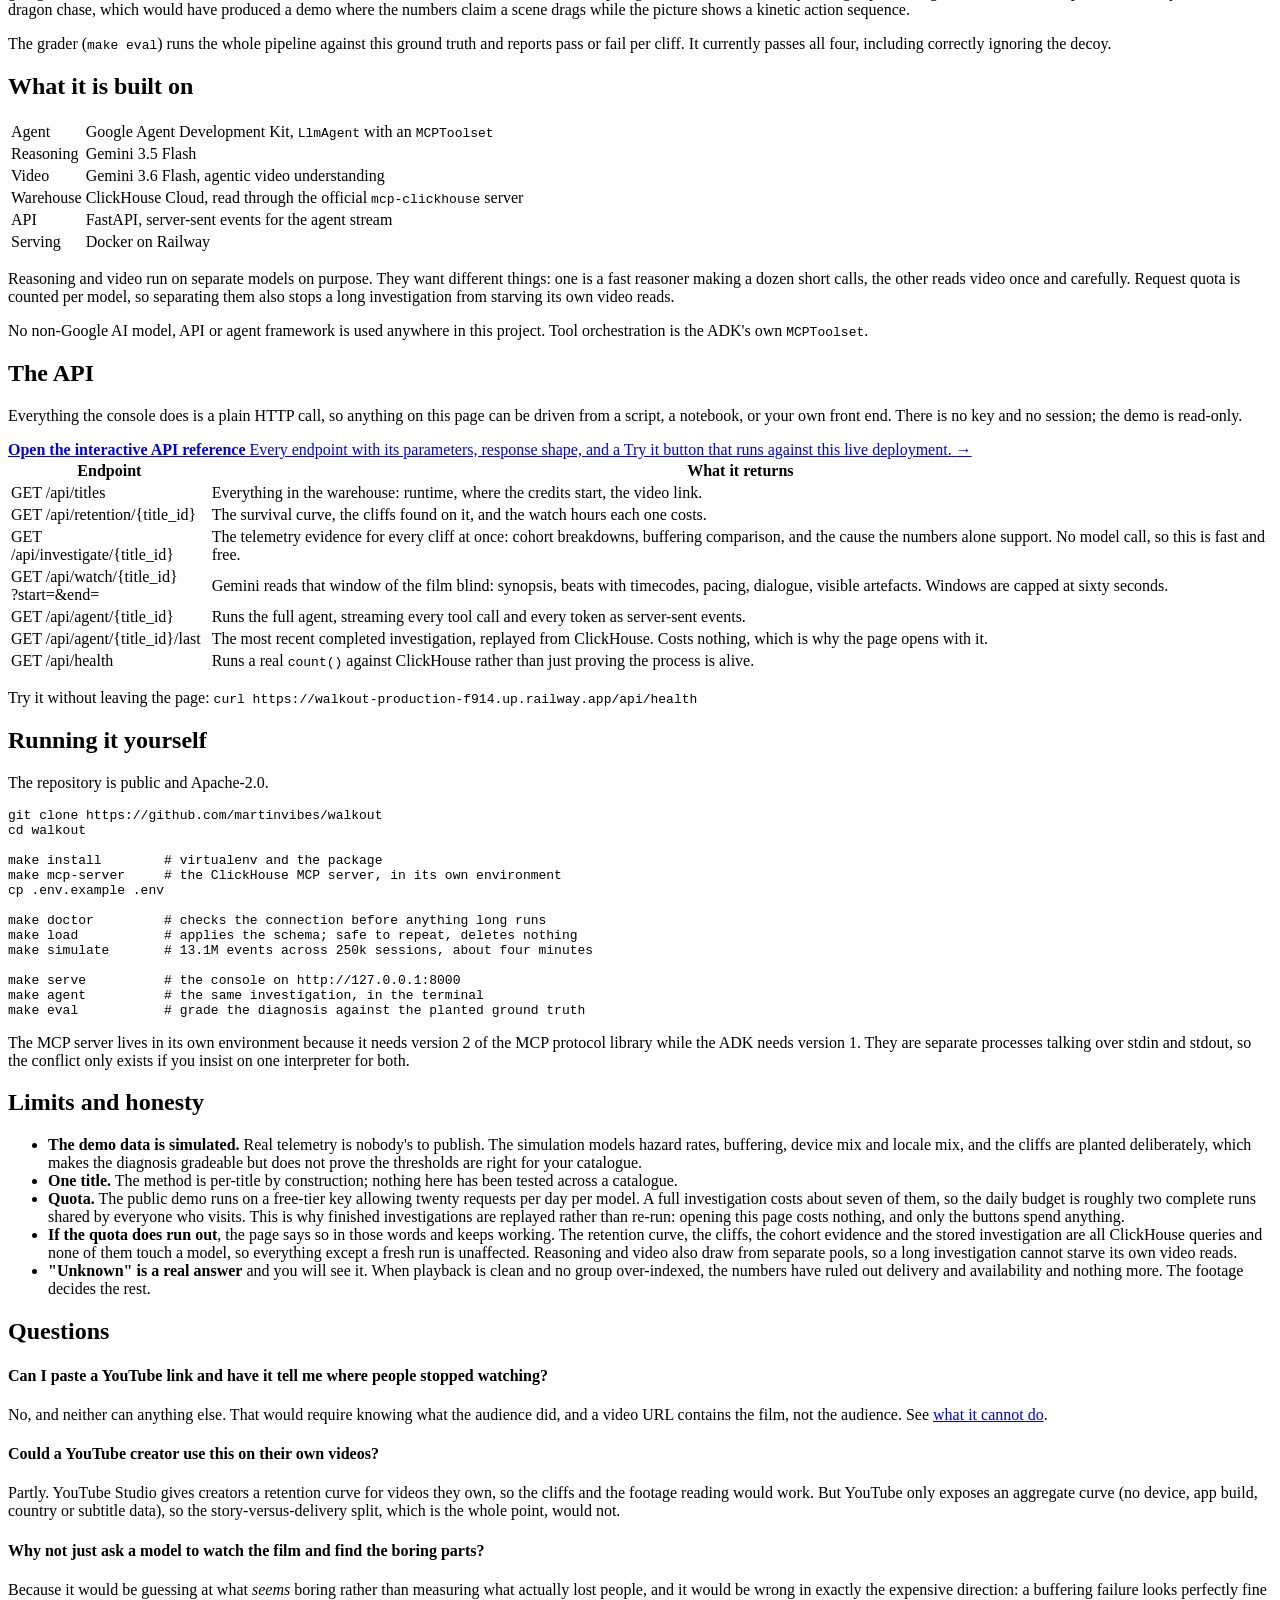
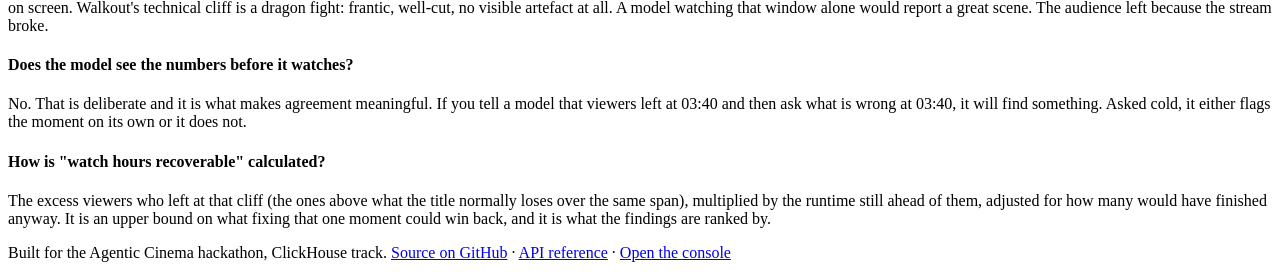
==== commit 61a69999: "Fail readably, read any window, and turn the method panel over Four things a judge runs into before " ====
--- a/src/walkout/web/static/docs.html
+++ b/src/walkout/web/static/docs.html
@@ -80,6 +80,36 @@
       </p>
     </header>
 
+    <!-- The three things people arrive here wanting, above the fold, before
+         fourteen sections of prose. The API reference in particular was at the
+         bottom of a long document, which is the same as not having one. -->
+    <div class="quick">
+      <a class="quick-card primary" href="/api/docs">
+        <span class="quick-tag">API reference</span>
+        <b>Open the interactive API</b>
+        <span class="quick-sub">Every endpoint, its parameters and response shape, with a
+              Try&nbsp;it button that runs against this live deployment. No key, no session.</span>
+        <span class="quick-go">Open <span class="arrow">&rarr;</span></span>
+      </a>
+      <a class="quick-card" href="/#console">
+        <span class="quick-tag">Console</span>
+        <b>Try it on real data</b>
+        <span class="quick-sub">13 million playback events, three planted cliffs, and an agent
+              that works through all of them live.</span>
+        <span class="quick-go">Open <span class="arrow">&rarr;</span></span>
+      </a>
+      <a class="quick-card" href="https://github.com/martinvibes/walkout" target="_blank" rel="noopener">
+        <span class="quick-tag">Source</span>
+        <b>Read every line</b>
+        <span class="quick-sub">Apache-2.0. No build step, no framework on the page, nothing
+              hidden behind a bundle.</span>
+        <span class="quick-go">GitHub <span class="arrow">&rarr;</span></span>
+      </a>
+    </div>
+
+    <p class="quick-curl">Or start here:
+      <code>curl https://walkout-production-f914.up.railway.app/api/retention/sintel</code></p>
+
     <!-- ---------------------------------------------------------------- -->
     <section id="what">
       <h2>What Walkout is</h2>
@@ -306,6 +336,14 @@
               reports back. Windows are capped at sixty seconds, because reading video is the expensive
               call, and this keeps a curious visitor from spending the day's budget in one click.
             </p>
+            <p>
+              The three chips are the cliffs the analysis found, which is the right default: they
+              are the moments worth looking at. <b>Custom</b> is there because the claim being made
+              is that the model reads <i>any</i> window of this film, and a demo that only ever
+              reads three prepared moments invites the obvious suspicion about those three. Scrub
+              the player anywhere, press <b>Use playhead</b>, pick a length, and it will read a
+              moment nobody chose in advance.
+            </p>
           </div>
         </div>
 
@@ -520,7 +558,17 @@
         </li>
         <li>
           <b>Quota.</b> The public demo runs on a free-tier key allowing twenty requests per
-          day per model. This is why finished investigations are replayed rather than re-run.
+          day per model. A full investigation costs about seven of them, so the daily budget is
+          roughly two complete runs shared by everyone who visits. This is why finished
+          investigations are replayed rather than re-run: opening this page costs nothing, and
+          only the buttons spend anything.
+        </li>
+        <li>
+          <b>If the quota does run out</b>, the page says so in those words and keeps working.
+          The retention curve, the cliffs, the cohort evidence and the stored investigation are
+          all ClickHouse queries and none of them touch a model, so everything except a fresh
+          run is unaffected. Reasoning and video also draw from separate pools, so a long
+          investigation cannot starve its own video reads.
         </li>
         <li>
           <b>"Unknown" is a real answer</b> and you will see it. When playback is clean and no
